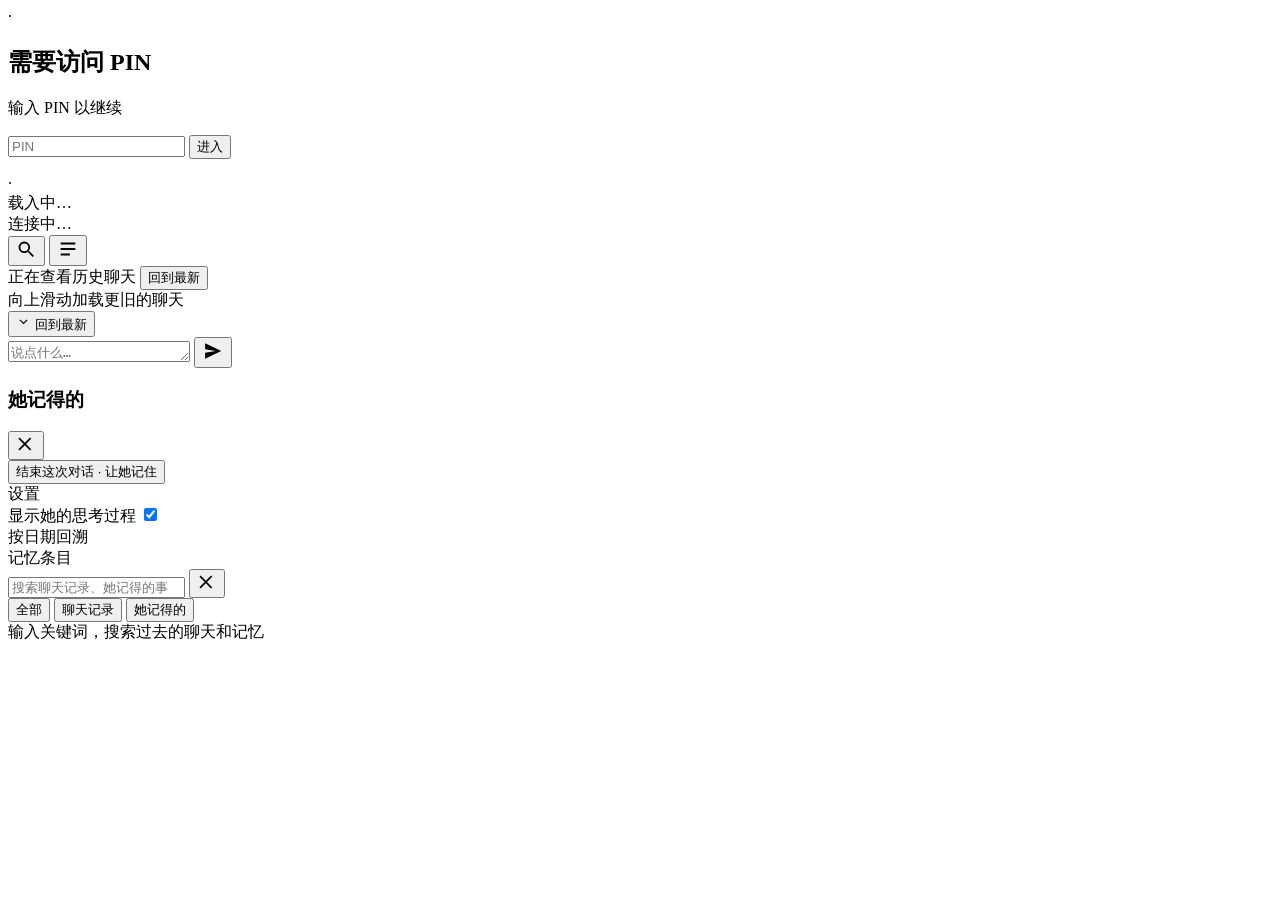
==== src/companion_ever/web/index.html @ 8bf058c8 "feat(web): 回到最新悬浮按钮 + 思考过程实时可见 + 开关位置前移 1) 微信式「回到最新」悬浮按钮    - 用户往上翻历史时出现，期间来新消息显示条数    - 流式输出时不再把正在翻" ====
<!DOCTYPE html>
<html lang="zh-CN">
<head>
  <meta charset="UTF-8">
  <meta name="viewport" content="width=device-width, initial-scale=1, viewport-fit=cover, maximum-scale=1, user-scalable=no">
  <title>她</title>
  <meta name="theme-color" content="#14100f">
  <meta name="apple-mobile-web-app-capable" content="yes">
  <meta name="apple-mobile-web-app-status-bar-style" content="black-translucent">
  <meta name="apple-mobile-web-app-title" content="她">
  <meta name="mobile-web-app-capable" content="yes">
  <link rel="manifest" href="/manifest.webmanifest">
  <link rel="icon" href="/icon-192.png">
  <link rel="apple-touch-icon" sizes="180x180" href="/icon-180.png">
  <link rel="apple-touch-icon" href="/icon-192.png">
  <link rel="stylesheet" href="/styles.css">
</head>
<body>

  <div id="gate" class="gate hidden">
    <div class="gate-card">
      <div class="gate-avatar" id="gate-avatar">·</div>
      <h2>需要访问 PIN</h2>
      <p class="gate-hint">输入 PIN 以继续</p>
      <input id="pin-input" type="password" inputmode="numeric" autocomplete="off" placeholder="PIN" aria-label="访问 PIN">
      <button id="pin-submit" class="btn-primary">进入</button>
      <p id="gate-error" class="gate-error"></p>
    </div>
  </div>

  <div id="app" class="app hidden">

    <header class="topbar">
      <div class="topbar-left">
        <div class="avatar" id="avatar">·</div>
        <div class="topbar-meta">
          <div class="topbar-name" id="persona-name">载入中…</div>
          <div class="topbar-sub" id="persona-sub">连接中…</div>
        </div>
      </div>
      <button id="btn-search" class="icon-btn" aria-label="搜索聊天记录">
        <svg viewBox="0 0 24 24" width="21" height="21" aria-hidden="true">
          <path fill="currentColor" d="M15.5 14h-.79l-.28-.27a6.5 6.5 0 1 0-.7.7l.27.28v.79l5 4.99L20.49 19l-4.99-5zm-6 0A4.5 4.5 0 1 1 14 9.5 4.5 4.5 0 0 1 9.5 14z"/>
        </svg>
      </button>
      <button id="btn-drawer" class="icon-btn" aria-label="记忆面板">
        <svg viewBox="0 0 24 24" width="22" height="22" aria-hidden="true">
          <path fill="currentColor" d="M4 5h16v2H4zm0 6h16v2H4zm0 6h10v2H4z"/>
        </svg>
      </button>
    </header>

    <div id="history-bar" class="history-bar hidden">
      <span id="history-label">正在查看历史聊天</span>
      <button id="btn-back-live">回到最新</button>
    </div>
    <main id="chat" class="chat" aria-live="polite"></main>
    <div id="load-more-hint" class="load-more-hint hidden">向上滑动加载更旧的聊天</div>

    <footer class="composer">
      <button id="btn-jump-latest" class="jump-latest hidden" aria-label="回到最新消息">
        <svg viewBox="0 0 24 24" width="15" height="15" aria-hidden="true">
          <path fill="currentColor" d="M12 16.5 5.5 10l1.4-1.4L12 13.7l5.1-5.1L18.5 10z"/>
        </svg>
        <span id="jump-latest-label">回到最新</span>
      </button>
      <div class="composer-row">
        <textarea id="input" rows="1" placeholder="说点什么…" autocomplete="off"
                  enterkeyhint="send" aria-label="消息输入"></textarea>
        <button id="btn-send" class="send-btn" aria-label="发送">
          <svg viewBox="0 0 24 24" width="22" height="22" aria-hidden="true">
            <path fill="currentColor" d="M3.4 20.4 21 12 3.4 3.6 3.4 10.2 15 12 3.4 13.8z"/>
          </svg>
        </button>
      </div>
    </footer>

    <div id="scrim" class="scrim hidden"></div>
    <aside id="drawer" class="drawer" aria-hidden="true">
      <div class="drawer-head">
        <h3>她记得的</h3>
        <button id="btn-drawer-close" class="icon-btn" aria-label="关闭">
          <svg viewBox="0 0 24 24" width="20" height="20" aria-hidden="true">
            <path fill="currentColor" d="M18.3 5.7 12 12l6.3 6.3-1.4 1.4L10.6 13.4 4.3 19.7 2.9 18.3 9.2 12 2.9 5.7 4.3 4.3l6.3 6.3 6.3-6.3z"/>
          </svg>
        </button>
      </div>

      <div class="drawer-scroll">
        <div id="rel-card" class="rel-card"></div>

        <button id="btn-close-session" class="session-btn drawer-session">
          结束这次对话 · 让她记住
        </button>

        <div class="drawer-section">
          <div class="drawer-label">设置</div>
          <label class="switch-row">
            <span>显示她的思考过程</span>
            <input type="checkbox" id="toggle-thinking" checked>
            <i class="switch"></i>
          </label>
          <div class="stat-line" id="stat-line"></div>
        </div>

        <div class="drawer-section">
          <div class="drawer-label">按日期回溯</div>
          <div id="date-list" class="date-list"></div>
        </div>

        <div class="drawer-section">
          <div class="drawer-label">记忆条目 <span id="note-count" class="muted"></span></div>
          <div id="note-filters" class="chip-row"></div>
          <div id="note-list" class="note-list"></div>
        </div>

      </div>
    </aside>

  </div>

  <!-- ===== 搜索面板 ===== -->
  <div id="search-panel" class="search-panel hidden">
    <div class="search-head">
      <input id="search-input" type="search" placeholder="搜索聊天记录、她记得的事…"
             autocomplete="off" enterkeyhint="search" aria-label="搜索">
      <button id="btn-search-close" class="icon-btn" aria-label="关闭">
        <svg viewBox="0 0 24 24" width="20" height="20" aria-hidden="true">
          <path fill="currentColor" d="M18.3 5.7 12 12l6.3 6.3-1.4 1.4L10.6 13.4 4.3 19.7 2.9 18.3 9.2 12 2.9 5.7 4.3 4.3l6.3 6.3 6.3-6.3z"/>
        </svg>
      </button>
    </div>
    <div class="search-tabs">
      <button class="chip active" data-scope="all">全部</button>
      <button class="chip" data-scope="messages">聊天记录</button>
      <button class="chip" data-scope="memories">她记得的</button>
    </div>
    <div id="search-results" class="search-results">
      <div class="empty">输入关键词，搜索过去的聊天和记忆</div>
    </div>
  </div>

  <div id="toast" class="toast hidden"></div>
  <div id="debug-panel" class="hidden"></div>

  <script src="/app.js"></script>
</body>
</html>
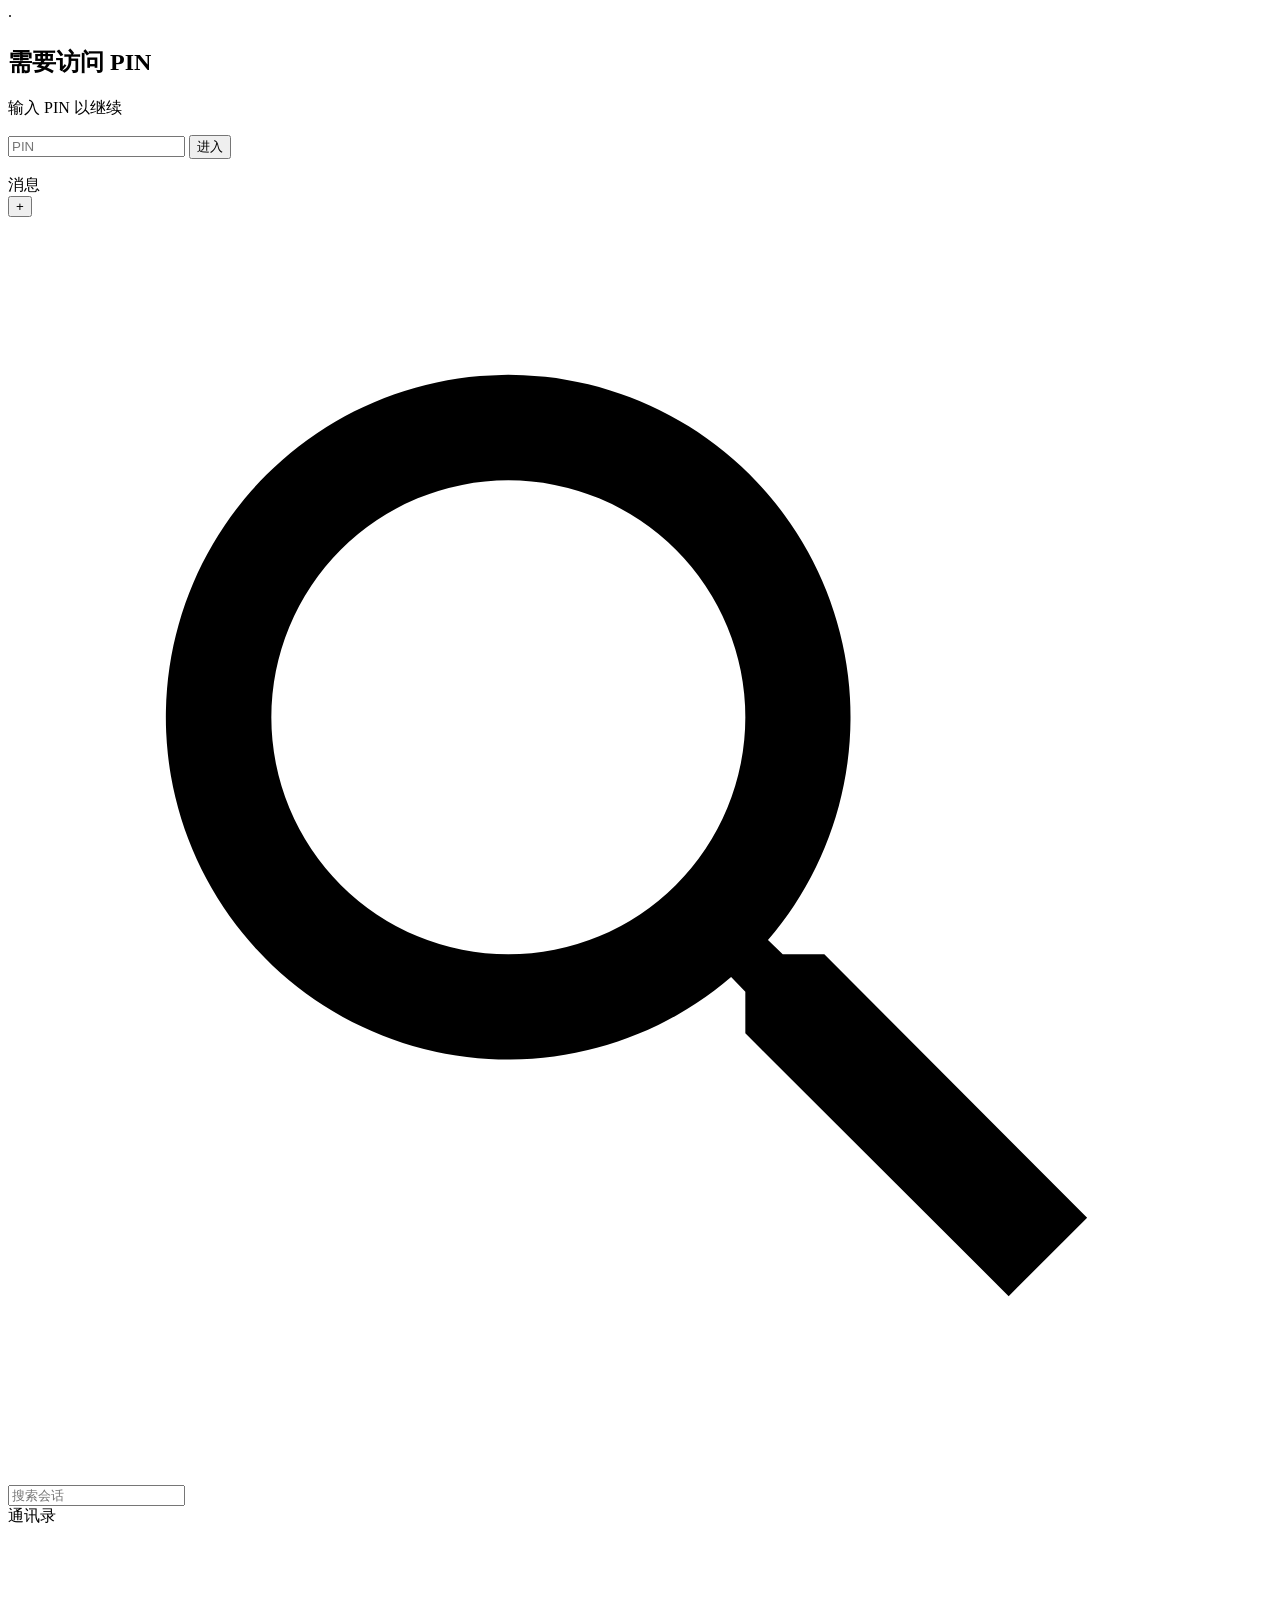
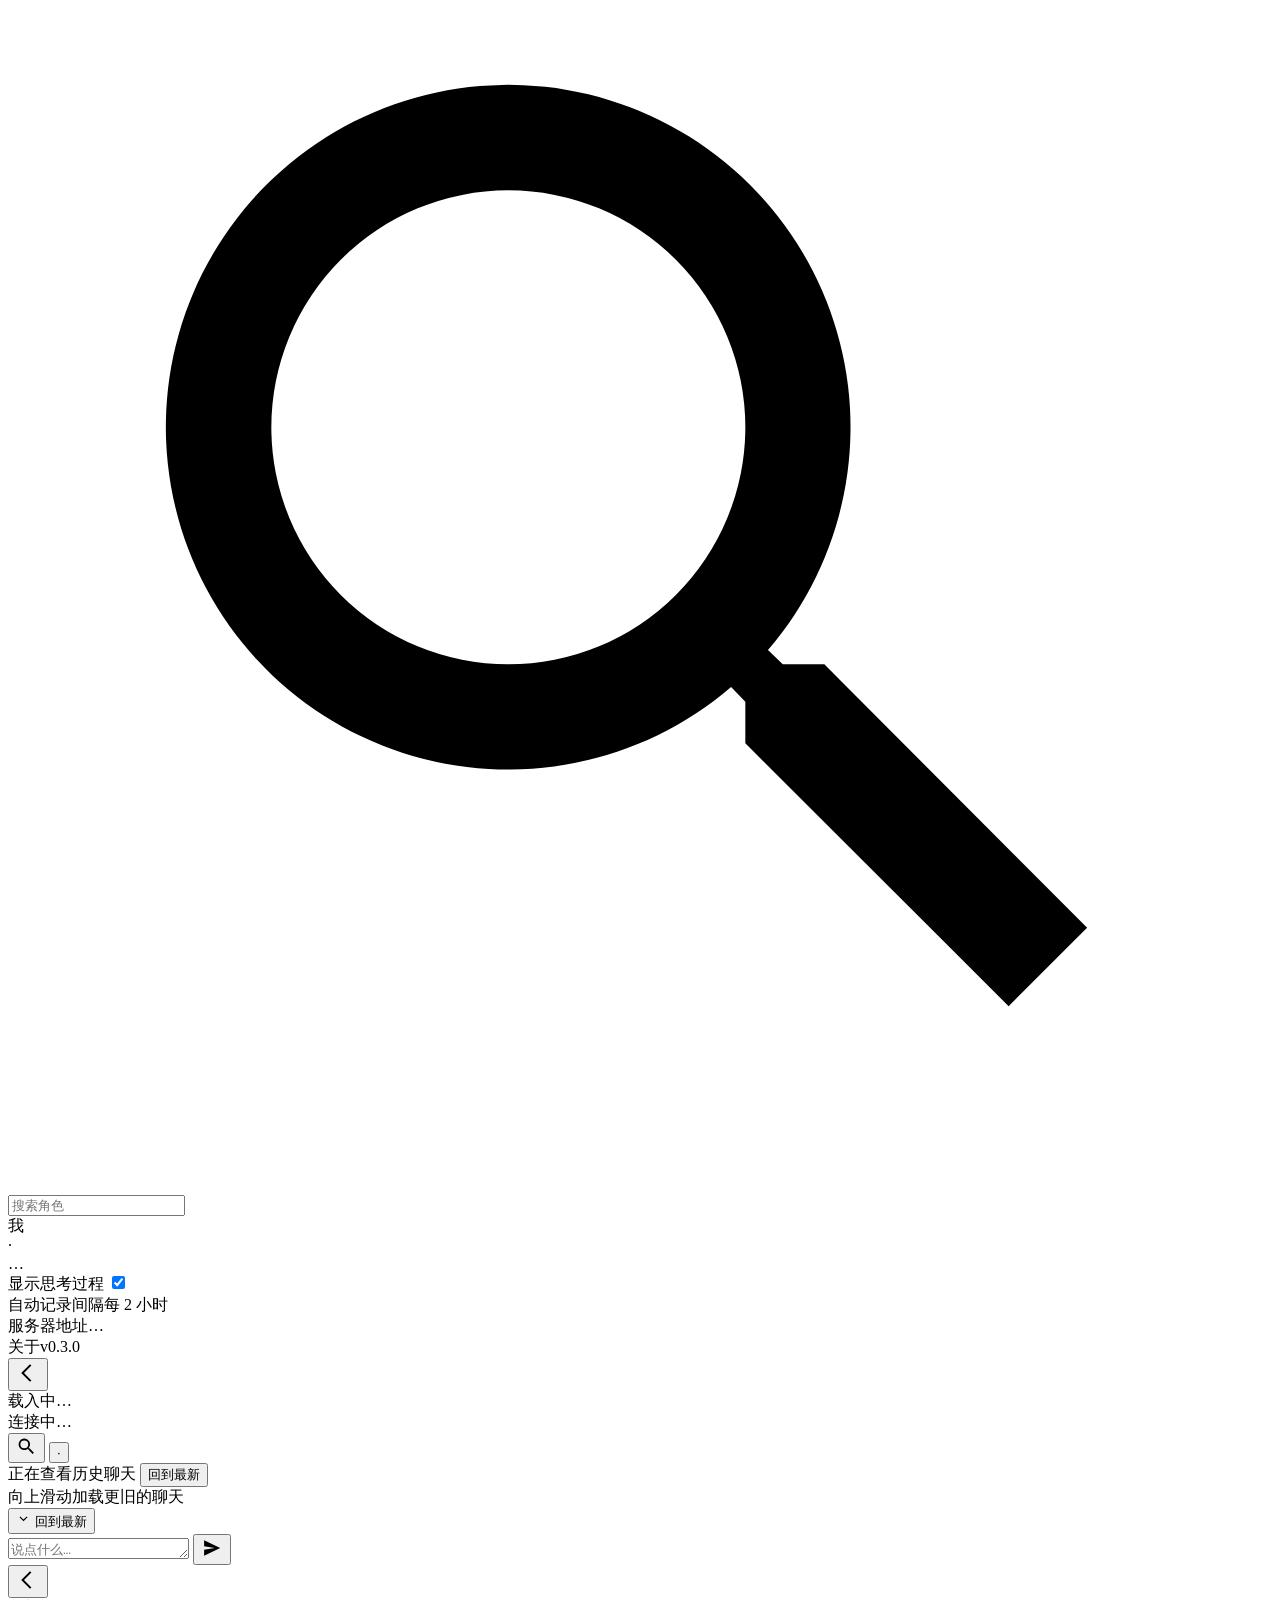
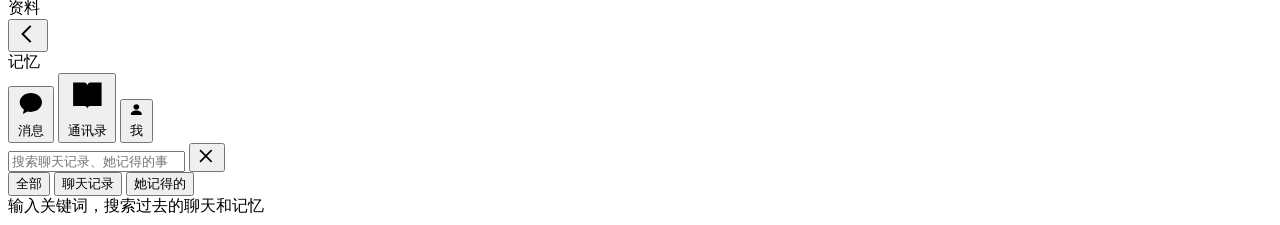
==== commit 66b81004: "feat(web): 多视图结构 —— 消息 / 通讯录 / 我 / 会话 / 角色资料 / 她的记忆 按 design/mockup/ 的定稿设计重构前端（零构建，仍是原生 JS）。  结构： - " ====
--- a/src/companion_ever/web/index.html
+++ b/src/companion_ever/web/index.html
@@ -12,7 +12,7 @@
   <link rel="manifest" href="/manifest.webmanifest">
   <link rel="icon" href="/icon-192.png">
   <link rel="apple-touch-icon" sizes="180x180" href="/icon-180.png">
-  <link rel="apple-touch-icon" href="/icon-192.png">
+  <link rel="apple-touch-icon" sizes="192x192" href="/icon-192.png">
   <link rel="stylesheet" href="/styles.css">
 </head>
 <body>
@@ -29,94 +29,144 @@
   </div>
 
   <div id="app" class="app hidden">
+    <div class="views">
 
-    <header class="topbar">
-      <div class="topbar-left">
-        <div class="avatar" id="avatar">·</div>
-        <div class="topbar-meta">
-          <div class="topbar-name" id="persona-name">载入中…</div>
-          <div class="topbar-sub" id="persona-sub">连接中…</div>
+      <!-- ===== 消息（Tab 1） ===== -->
+      <section id="view-messages" class="view">
+        <div class="nav">
+          <div class="nav-title">消息</div>
+          <div class="spacer"></div>
+          <button id="btn-new-conv" class="nav-btn" aria-label="新建对话">+</button>
         </div>
-      </div>
-      <button id="btn-search" class="icon-btn" aria-label="搜索聊天记录">
-        <svg viewBox="0 0 24 24" width="21" height="21" aria-hidden="true">
-          <path fill="currentColor" d="M15.5 14h-.79l-.28-.27a6.5 6.5 0 1 0-.7.7l.27.28v.79l5 4.99L20.49 19l-4.99-5zm-6 0A4.5 4.5 0 1 1 14 9.5 4.5 4.5 0 0 1 9.5 14z"/>
-        </svg>
+        <div class="searchbar">
+          <svg viewBox="0 0 24 24" fill="currentColor" aria-hidden="true"><path d="M15.5 14h-.79l-.28-.27a6.5 6.5 0 1 0-.7.7l.27.28v.79l5 4.99L20.49 19l-4.99-5zm-6 0A4.5 4.5 0 1 1 14 9.5 4.5 4.5 0 0 1 9.5 14z"/></svg>
+          <input id="conv-search" type="search" placeholder="搜索会话" autocomplete="off" aria-label="搜索会话">
+        </div>
+        <div class="list" id="conv-list"></div>
+      </section>
+
+      <!-- ===== 通讯录（Tab 2） ===== -->
+      <section id="view-contacts" class="view">
+        <div class="nav"><div class="nav-title">通讯录</div></div>
+        <div class="searchbar">
+          <svg viewBox="0 0 24 24" fill="currentColor" aria-hidden="true"><path d="M15.5 14h-.79l-.28-.27a6.5 6.5 0 1 0-.7.7l.27.28v.79l5 4.99L20.49 19l-4.99-5zm-6 0A4.5 4.5 0 1 1 14 9.5 4.5 4.5 0 0 1 9.5 14z"/></svg>
+          <input id="contact-search" type="search" placeholder="搜索角色" autocomplete="off" aria-label="搜索角色">
+        </div>
+        <div class="list" id="contact-list"></div>
+      </section>
+
+      <!-- ===== 我（Tab 3） ===== -->
+      <section id="view-me" class="view">
+        <div class="nav"><div class="nav-title">我</div></div>
+        <div class="scroll">
+          <div class="me-card">
+            <div class="ava ava-xl ava-s3" id="me-avatar">·</div>
+            <div>
+              <div class="me-name" id="me-name">…</div>
+              <div class="me-sub" id="me-sub"></div>
+            </div>
+          </div>
+          <div class="group">
+            <div class="row">
+              <span>显示思考过程</span>
+              <label class="switch-row switch-inline"><input type="checkbox" id="toggle-thinking" checked><i class="switch"></i></label>
+            </div>
+            <div class="row"><span>自动记录间隔</span><span class="row-val" id="me-interval">每 2 小时</span></div>
+            <div class="row"><span>服务器地址</span><span class="row-val" id="me-server">…</span></div>
+            <div class="row"><span>关于</span><span class="row-val" id="me-version">v0.3.0</span></div>
+          </div>
+          <div class="hint" id="me-hint"></div>
+        </div>
+      </section>
+
+      <!-- ===== 会话 ===== -->
+      <section id="view-chat" class="view">
+        <header class="topbar">
+          <button id="btn-back-list" class="icon-btn" aria-label="返回消息列表">
+            <svg viewBox="0 0 24 24" width="24" height="24" aria-hidden="true"><path fill="currentColor" d="M15.4 4.6 14 3.2 5.2 12 14 20.8l1.4-1.4L8 12z"/></svg>
+          </button>
+          <div class="topbar-meta">
+            <div class="topbar-name" id="persona-name">载入中…</div>
+            <div class="topbar-sub" id="persona-sub">连接中…</div>
+          </div>
+          <div class="spacer"></div>
+          <button id="btn-search" class="icon-btn" aria-label="搜索聊天记录">
+            <svg viewBox="0 0 24 24" width="21" height="21" aria-hidden="true">
+              <path fill="currentColor" d="M15.5 14h-.79l-.28-.27a6.5 6.5 0 1 0-.7.7l.27.28v.79l5 4.99L20.49 19l-4.99-5zm-6 0A4.5 4.5 0 1 1 14 9.5 4.5 4.5 0 0 1 9.5 14z"/>
+            </svg>
+          </button>
+          <button id="btn-avatar" class="ava ava-sm" aria-label="角色资料">·</button>
+        </header>
+
+        <div id="history-bar" class="history-bar hidden">
+          <span id="history-label">正在查看历史聊天</span>
+          <button id="btn-back-live">回到最新</button>
+        </div>
+        <main id="chat" class="chat" aria-live="polite"></main>
+        <div id="load-more-hint" class="load-more-hint hidden">向上滑动加载更旧的聊天</div>
+
+        <footer class="composer">
+          <button id="btn-jump-latest" class="jump-latest hidden" aria-label="回到最新消息">
+            <svg viewBox="0 0 24 24" width="15" height="15" aria-hidden="true">
+              <path fill="currentColor" d="M12 16.5 5.5 10l1.4-1.4L12 13.7l5.1-5.1L18.5 10z"/>
+            </svg>
+            <span id="jump-latest-label">回到最新</span>
+          </button>
+          <div class="composer-row">
+            <textarea id="input" rows="1" placeholder="说点什么…" autocomplete="off"
+                      enterkeyhint="send" aria-label="消息输入"></textarea>
+            <button id="btn-send" class="send-btn" aria-label="发送">
+              <svg viewBox="0 0 24 24" width="22" height="22" aria-hidden="true">
+                <path fill="currentColor" d="M3.4 20.4 21 12 3.4 3.6 3.4 10.2 15 12 3.4 13.8z"/>
+              </svg>
+            </button>
+          </div>
+        </footer>
+      </section>
+
+      <!-- ===== 角色资料 ===== -->
+      <section id="view-profile" class="view">
+        <div class="nav">
+          <button id="btn-profile-back" class="icon-btn" aria-label="返回">
+            <svg viewBox="0 0 24 24" width="24" height="24" aria-hidden="true"><path fill="currentColor" d="M15.4 4.6 14 3.2 5.2 12 14 20.8l1.4-1.4L8 12z"/></svg>
+          </button>
+          <div class="nav-title">资料</div>
+        </div>
+        <div class="scroll" id="profile-body"></div>
+      </section>
+
+      <!-- ===== 她的记忆 ===== -->
+      <section id="view-memory" class="view">
+        <div class="nav">
+          <button id="btn-memory-back" class="icon-btn" aria-label="返回">
+            <svg viewBox="0 0 24 24" width="24" height="24" aria-hidden="true"><path fill="currentColor" d="M15.4 4.6 14 3.2 5.2 12 14 20.8l1.4-1.4L8 12z"/></svg>
+          </button>
+          <div class="nav-title" id="memory-title">记忆</div>
+        </div>
+        <div class="scroll">
+          <div class="stats" id="memory-stats"></div>
+          <div class="chip-row chips" id="memory-filters"></div>
+          <div class="note-list" id="memory-list"></div>
+        </div>
+      </section>
+
+    </div>
+
+    <!-- ===== 底部 Tab ===== -->
+    <nav class="tabbar" id="tabbar">
+      <button class="tab active" data-view="messages">
+        <svg viewBox="0 0 24 24" fill="currentColor" aria-hidden="true"><path d="M12 3.2c-5 0-9 3.4-9 7.6 0 2.4 1.3 4.5 3.4 5.9l-.9 3.6 3.9-2.1c.8.2 1.7.3 2.6.3 5 0 9-3.4 9-7.7s-4-7.6-9-7.6z"/></svg>
+        <span>消息</span>
       </button>
-      <button id="btn-drawer" class="icon-btn" aria-label="记忆面板">
-        <svg viewBox="0 0 24 24" width="22" height="22" aria-hidden="true">
-          <path fill="currentColor" d="M4 5h16v2H4zm0 6h16v2H4zm0 6h10v2H4z"/>
-        </svg>
+      <button class="tab" data-view="contacts">
+        <svg viewBox="0 0 24 24" fill="currentColor" aria-hidden="true"><path d="M4 3.6h6.2c1 0 1.8.8 1.8 1.8v13c0-.9-.7-1.6-1.6-1.6H4V3.6zm16 0h-6.2c-1 0-1.8.8-1.8 1.8v13c0-.9.7-1.6 1.6-1.6H20V3.6z"/></svg>
+        <span>通讯录</span>
       </button>
-    </header>
-
-    <div id="history-bar" class="history-bar hidden">
-      <span id="history-label">正在查看历史聊天</span>
-      <button id="btn-back-live">回到最新</button>
-    </div>
-    <main id="chat" class="chat" aria-live="polite"></main>
-    <div id="load-more-hint" class="load-more-hint hidden">向上滑动加载更旧的聊天</div>
-
-    <footer class="composer">
-      <button id="btn-jump-latest" class="jump-latest hidden" aria-label="回到最新消息">
-        <svg viewBox="0 0 24 24" width="15" height="15" aria-hidden="true">
-          <path fill="currentColor" d="M12 16.5 5.5 10l1.4-1.4L12 13.7l5.1-5.1L18.5 10z"/>
-        </svg>
-        <span id="jump-latest-label">回到最新</span>
+      <button class="tab" data-view="me">
+        <svg viewBox="0 0 24 24" fill="currentColor" aria-hidden="true"><path d="M12 12.2c-4.6 0-8 2.4-8 5.4 0 .5.4.9.9.9h14.2c.5 0 .9-.4.9-.9 0-3-3.4-5.4-8-5.4zM12 11c2.3 0 4.2-1.7 4.2-3.8S14.3 3.4 12 3.4 7.8 5.1 7.8 7.2 9.7 11 12 11z"/></svg>
+        <span>我</span>
       </button>
-      <div class="composer-row">
-        <textarea id="input" rows="1" placeholder="说点什么…" autocomplete="off"
-                  enterkeyhint="send" aria-label="消息输入"></textarea>
-        <button id="btn-send" class="send-btn" aria-label="发送">
-          <svg viewBox="0 0 24 24" width="22" height="22" aria-hidden="true">
-            <path fill="currentColor" d="M3.4 20.4 21 12 3.4 3.6 3.4 10.2 15 12 3.4 13.8z"/>
-          </svg>
-        </button>
-      </div>
-    </footer>
-
-    <div id="scrim" class="scrim hidden"></div>
-    <aside id="drawer" class="drawer" aria-hidden="true">
-      <div class="drawer-head">
-        <h3>她记得的</h3>
-        <button id="btn-drawer-close" class="icon-btn" aria-label="关闭">
-          <svg viewBox="0 0 24 24" width="20" height="20" aria-hidden="true">
-            <path fill="currentColor" d="M18.3 5.7 12 12l6.3 6.3-1.4 1.4L10.6 13.4 4.3 19.7 2.9 18.3 9.2 12 2.9 5.7 4.3 4.3l6.3 6.3 6.3-6.3z"/>
-          </svg>
-        </button>
-      </div>
-
-      <div class="drawer-scroll">
-        <div id="rel-card" class="rel-card"></div>
-
-        <button id="btn-close-session" class="session-btn drawer-session">
-          结束这次对话 · 让她记住
-        </button>
-
-        <div class="drawer-section">
-          <div class="drawer-label">设置</div>
-          <label class="switch-row">
-            <span>显示她的思考过程</span>
-            <input type="checkbox" id="toggle-thinking" checked>
-            <i class="switch"></i>
-          </label>
-          <div class="stat-line" id="stat-line"></div>
-        </div>
-
-        <div class="drawer-section">
-          <div class="drawer-label">按日期回溯</div>
-          <div id="date-list" class="date-list"></div>
-        </div>
-
-        <div class="drawer-section">
-          <div class="drawer-label">记忆条目 <span id="note-count" class="muted"></span></div>
-          <div id="note-filters" class="chip-row"></div>
-          <div id="note-list" class="note-list"></div>
-        </div>
-
-      </div>
-    </aside>
-
+    </nav>
   </div>
 
   <!-- ===== 搜索面板 ===== -->
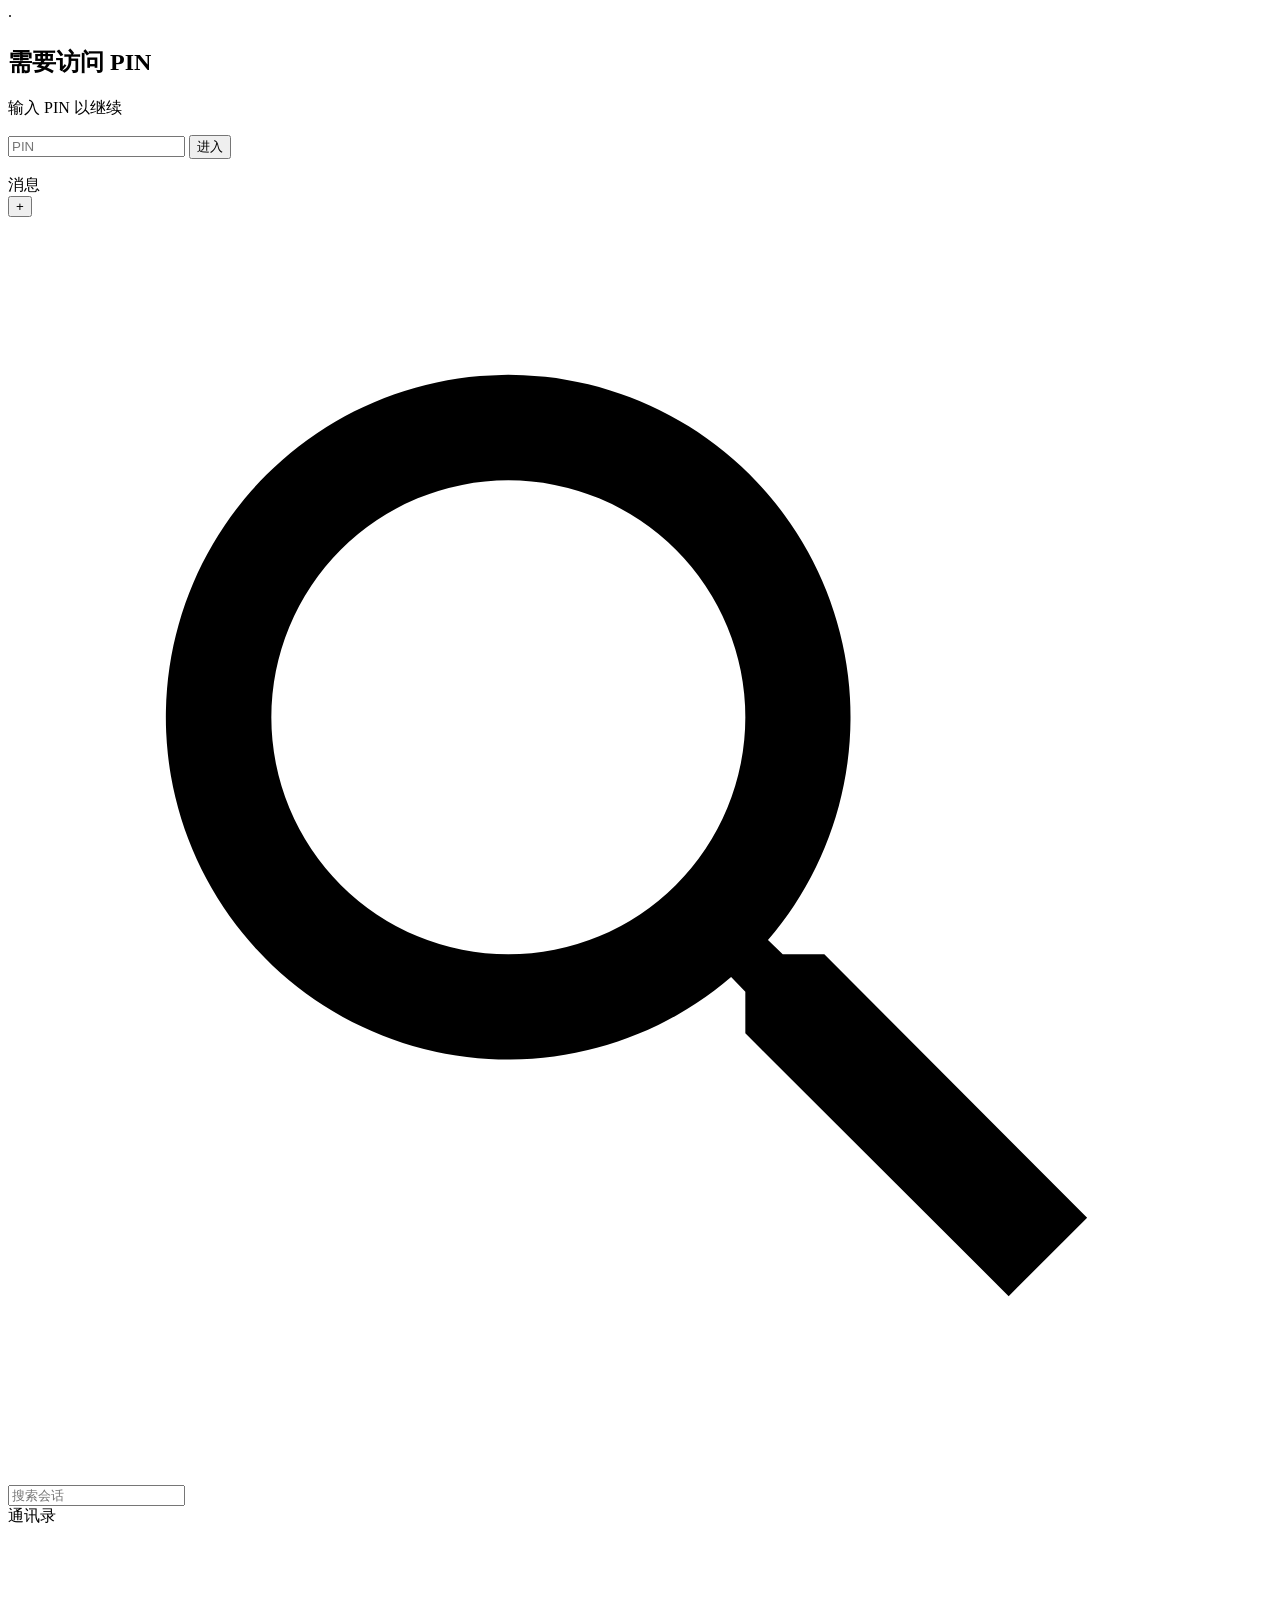
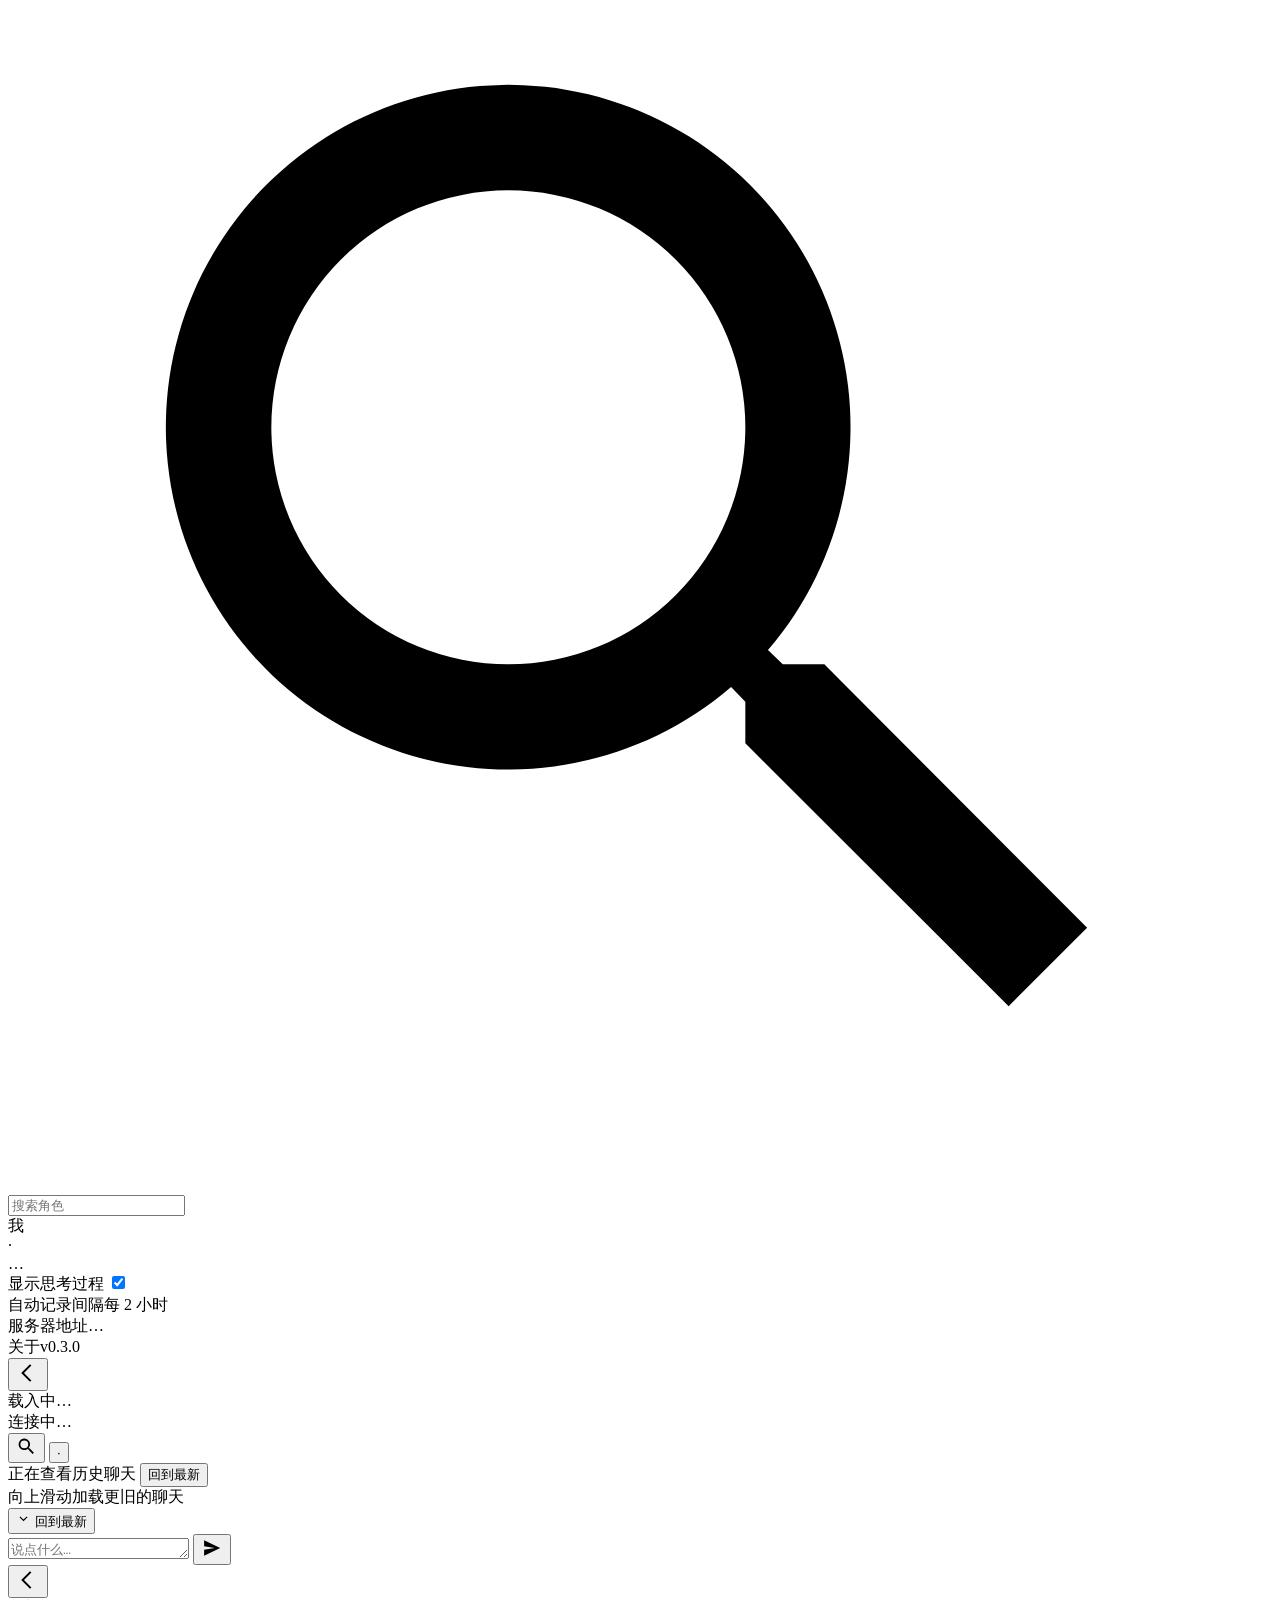
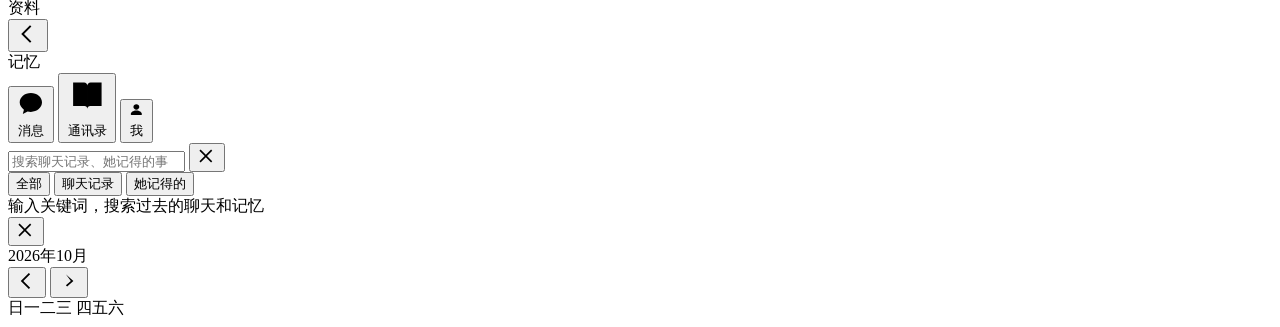
==== commit da3d1f5a: "feat(web): 聊天记录改成日历 + 跳转到某天第一条 两个反馈： 1. 点「聊天记录」要弹出**日历**（月历），不是一行行的日期列表；    没聊过天的日期置灰且不可点。 2. 点某一天之后" ====
--- a/src/companion_ever/web/index.html
+++ b/src/companion_ever/web/index.html
@@ -190,6 +190,31 @@
     </div>
   </div>
 
+  <!-- ===== 日历（按日期回溯） ===== -->
+  <div id="calendar-panel" class="cal-panel hidden">
+    <div class="cal-head">
+      <button id="btn-cal-close" class="icon-btn" aria-label="关闭">
+        <svg viewBox="0 0 24 24" width="20" height="20" aria-hidden="true">
+          <path fill="currentColor" d="M18.3 5.7 12 12l6.3 6.3-1.4 1.4L10.6 13.4 4.3 19.7 2.9 18.3 9.2 12 2.9 5.7 4.3 4.3l6.3 6.3 6.3-6.3z"/>
+        </svg>
+      </button>
+      <div class="cal-title" id="cal-title">2026年10月</div>
+      <div class="spacer"></div>
+      <button id="btn-cal-prev" class="icon-btn" aria-label="上个月">
+        <svg viewBox="0 0 24 24" width="22" height="22" aria-hidden="true"><path fill="currentColor" d="M15.4 4.6 14 3.2 5.2 12 14 20.8l1.4-1.4L8 12z"/></svg>
+      </button>
+      <button id="btn-cal-next" class="icon-btn" aria-label="下个月">
+        <svg viewBox="0 0 24 24" width="22" height="22" aria-hidden="true"><path fill="currentColor" d="M8.6 4.6 10 6l6.8 6-6.8 6-1.4-1.4L14 12z"/></svg>
+      </button>
+    </div>
+    <div class="cal-week">
+      <span>日</span><span>一</span><span>二</span><span>三</span>
+      <span>四</span><span>五</span><span>六</span>
+    </div>
+    <div class="cal-grid" id="cal-grid"></div>
+    <div class="cal-foot" id="cal-foot"></div>
+  </div>
+
   <div id="toast" class="toast hidden"></div>
   <div id="debug-panel" class="hidden"></div>
 
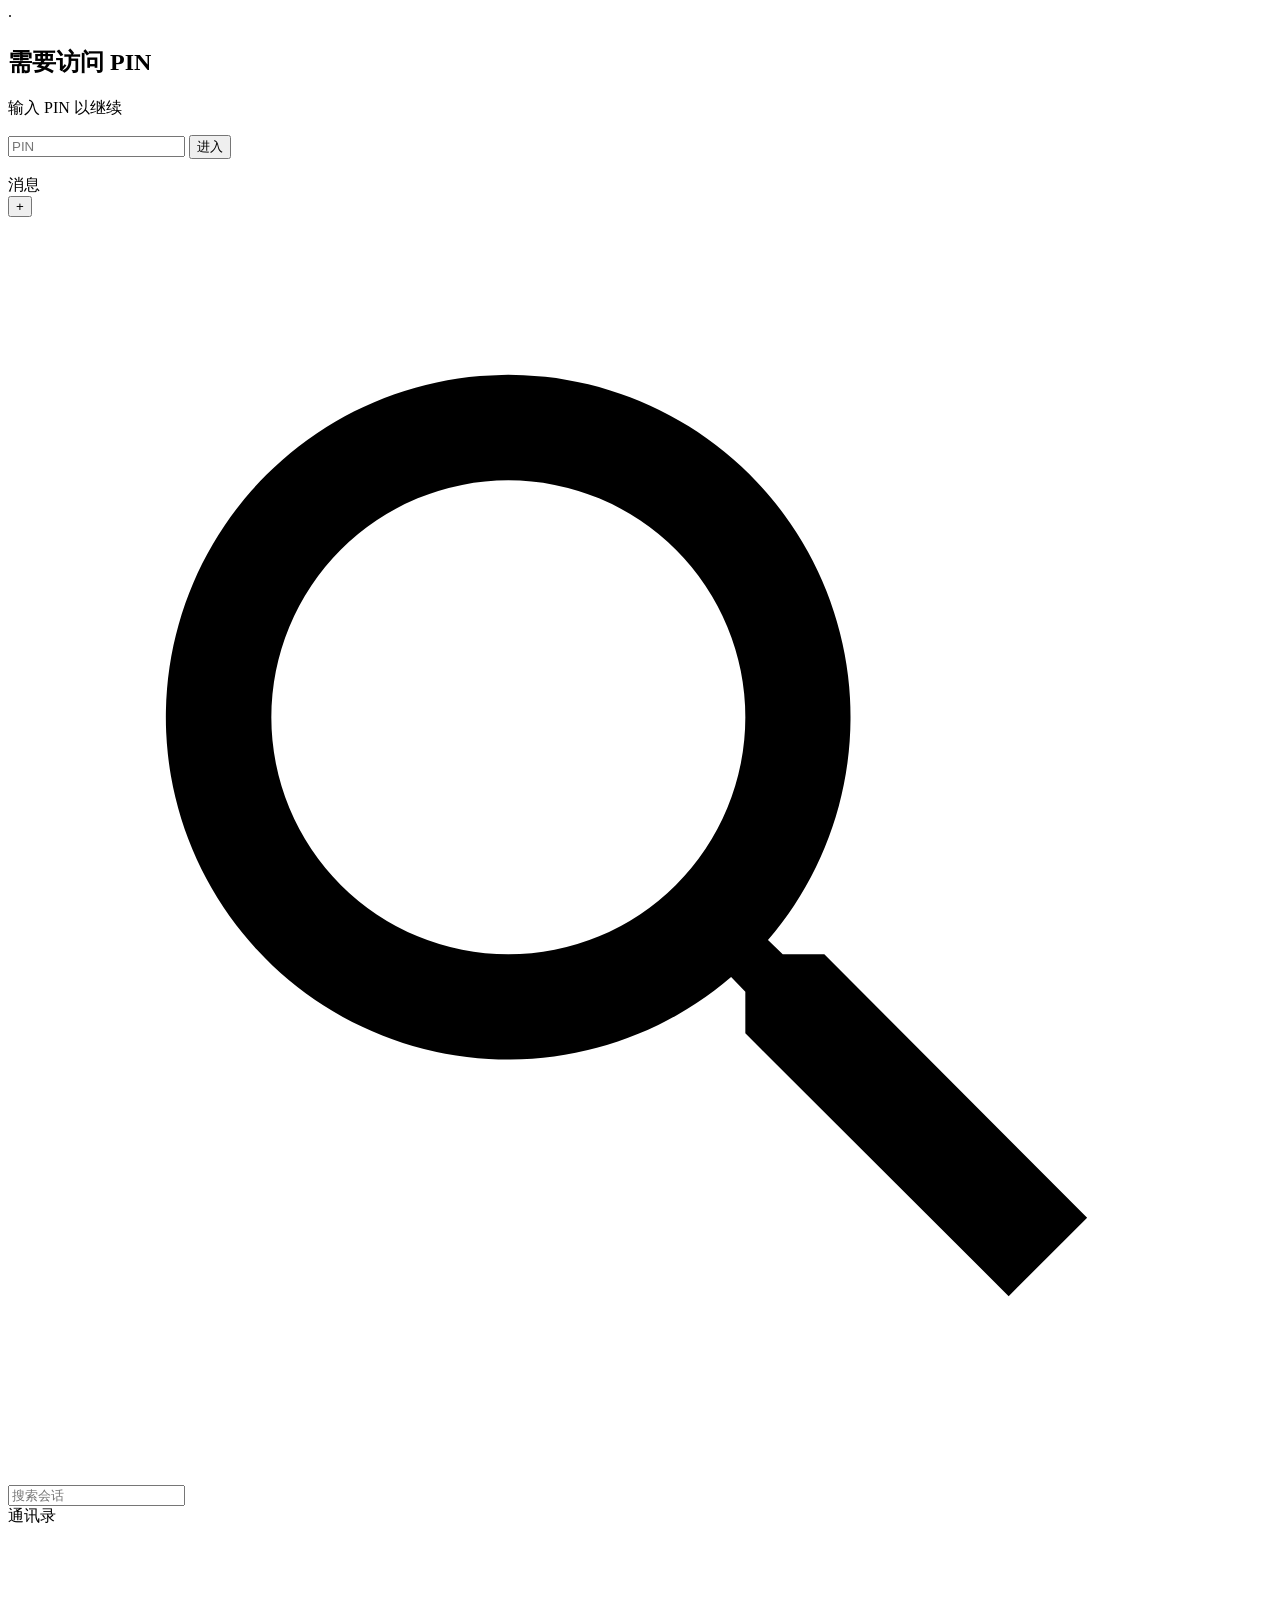
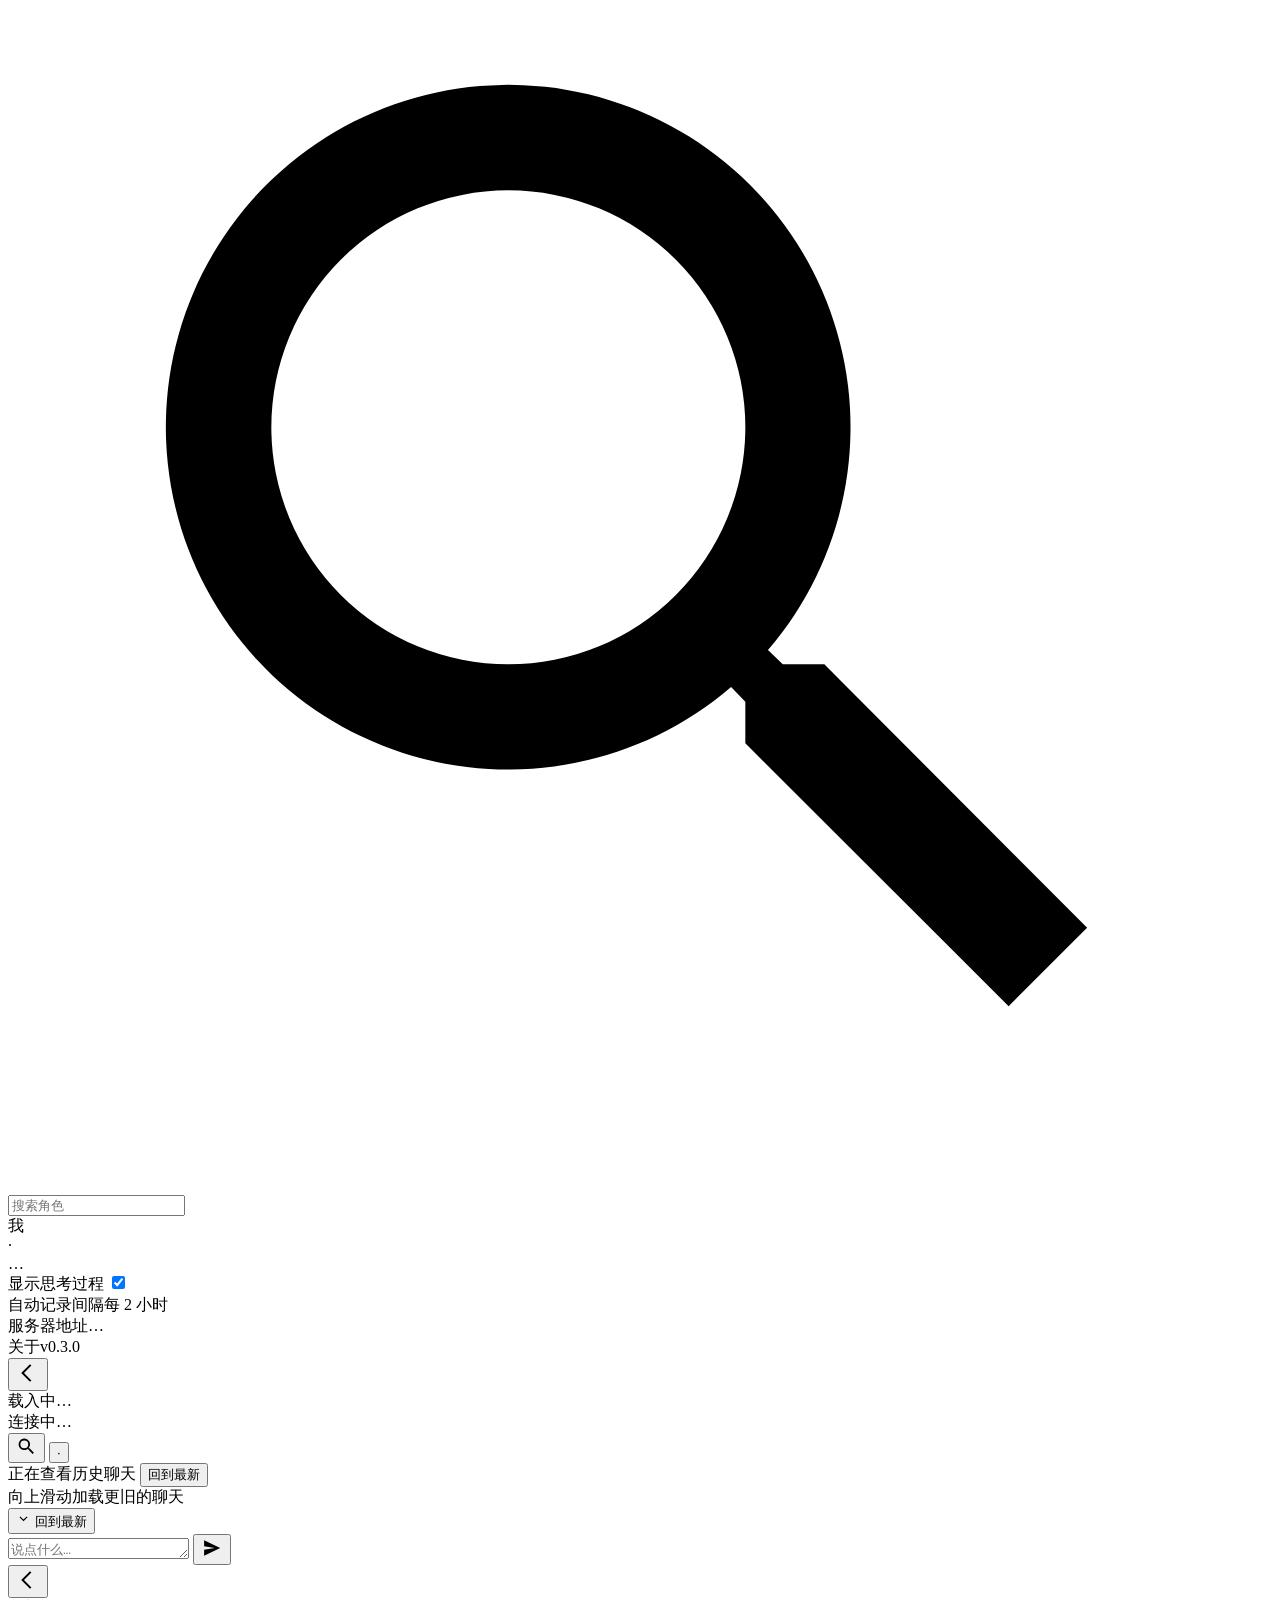
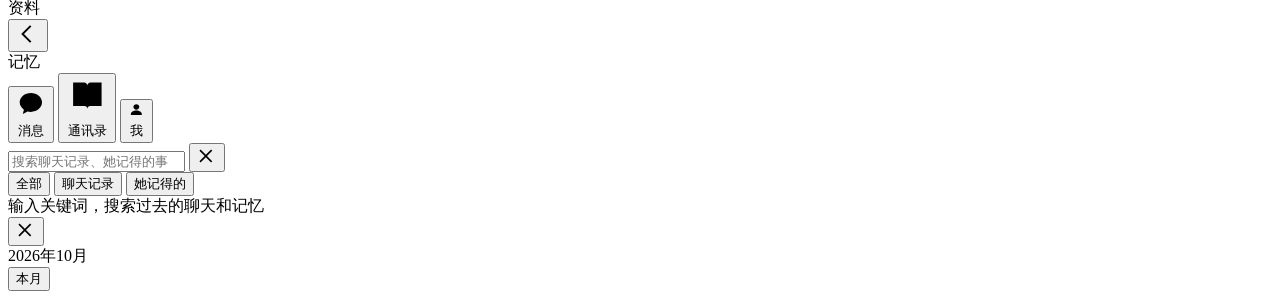
==== commit c3899089: "feat(web): 亮色主题（小红书风）+ 日历无限上滑；fix(db): 每线程一条 SQLite 连接 三个诉求： 1. 日历改成能一直往上滑（iOS 日历那样），不要靠右上角那个按钮切月 2." ====
--- a/src/companion_ever/web/index.html
+++ b/src/companion_ever/web/index.html
@@ -155,7 +155,10 @@
     <!-- ===== 底部 Tab ===== -->
     <nav class="tabbar" id="tabbar">
       <button class="tab active" data-view="messages">
-        <svg viewBox="0 0 24 24" fill="currentColor" aria-hidden="true"><path d="M12 3.2c-5 0-9 3.4-9 7.6 0 2.4 1.3 4.5 3.4 5.9l-.9 3.6 3.9-2.1c.8.2 1.7.3 2.6.3 5 0 9-3.4 9-7.7s-4-7.6-9-7.6z"/></svg>
+        <span class="tab-ico">
+          <svg viewBox="0 0 24 24" fill="currentColor" aria-hidden="true"><path d="M12 3.2c-5 0-9 3.4-9 7.6 0 2.4 1.3 4.5 3.4 5.9l-.9 3.6 3.9-2.1c.8.2 1.7.3 2.6.3 5 0 9-3.4 9-7.7s-4-7.6-9-7.6z"/></svg>
+          <span class="tab-badge hidden" id="tab-badge-msg"></span>
+        </span>
         <span>消息</span>
       </button>
       <button class="tab" data-view="contacts">
@@ -200,18 +203,9 @@
       </button>
       <div class="cal-title" id="cal-title">2026年10月</div>
       <div class="spacer"></div>
-      <button id="btn-cal-prev" class="icon-btn" aria-label="上个月">
-        <svg viewBox="0 0 24 24" width="22" height="22" aria-hidden="true"><path fill="currentColor" d="M15.4 4.6 14 3.2 5.2 12 14 20.8l1.4-1.4L8 12z"/></svg>
-      </button>
-      <button id="btn-cal-next" class="icon-btn" aria-label="下个月">
-        <svg viewBox="0 0 24 24" width="22" height="22" aria-hidden="true"><path fill="currentColor" d="M8.6 4.6 10 6l6.8 6-6.8 6-1.4-1.4L14 12z"/></svg>
-      </button>
-    </div>
-    <div class="cal-week">
-      <span>日</span><span>一</span><span>二</span><span>三</span>
-      <span>四</span><span>五</span><span>六</span>
-    </div>
-    <div class="cal-grid" id="cal-grid"></div>
+      <button id="btn-cal-today" class="cal-today-btn hidden">本月</button>
+    </div>
+    <div class="cal-scroll" id="cal-scroll"></div>
     <div class="cal-foot" id="cal-foot"></div>
   </div>
 
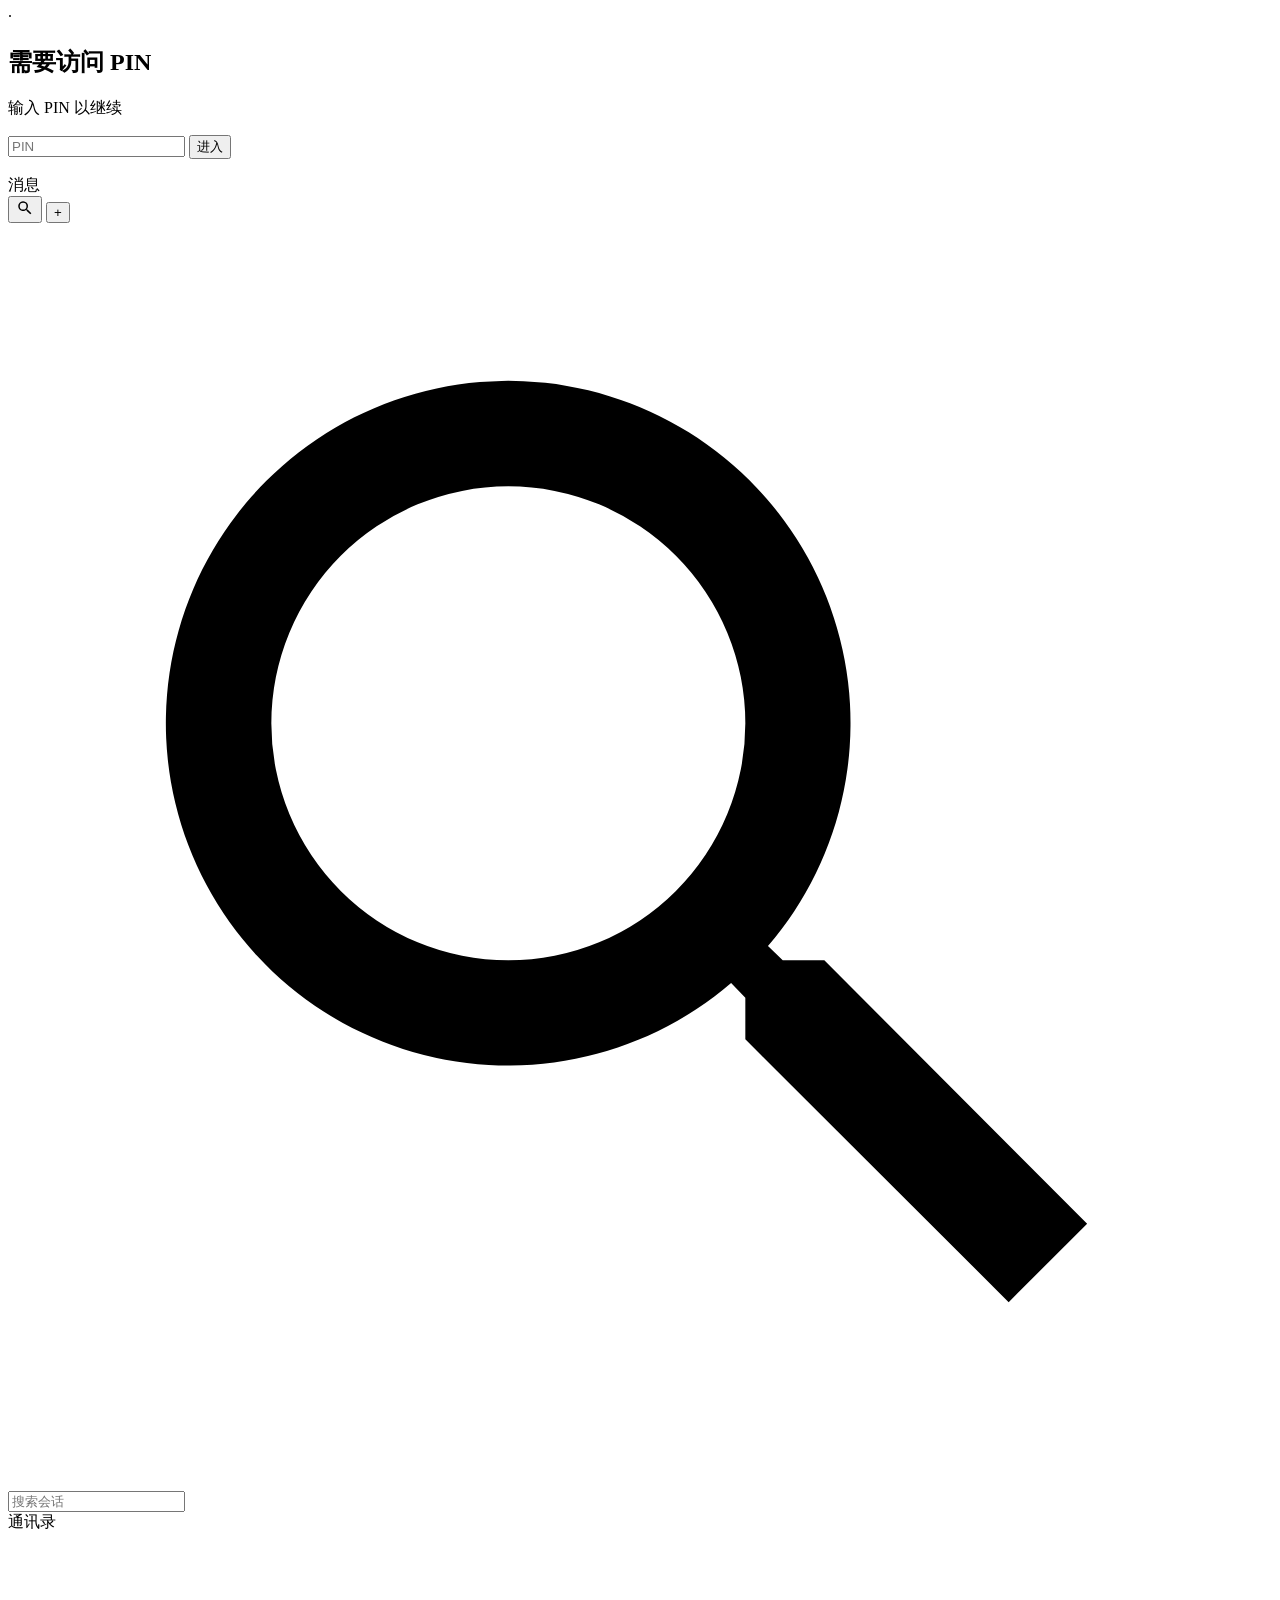
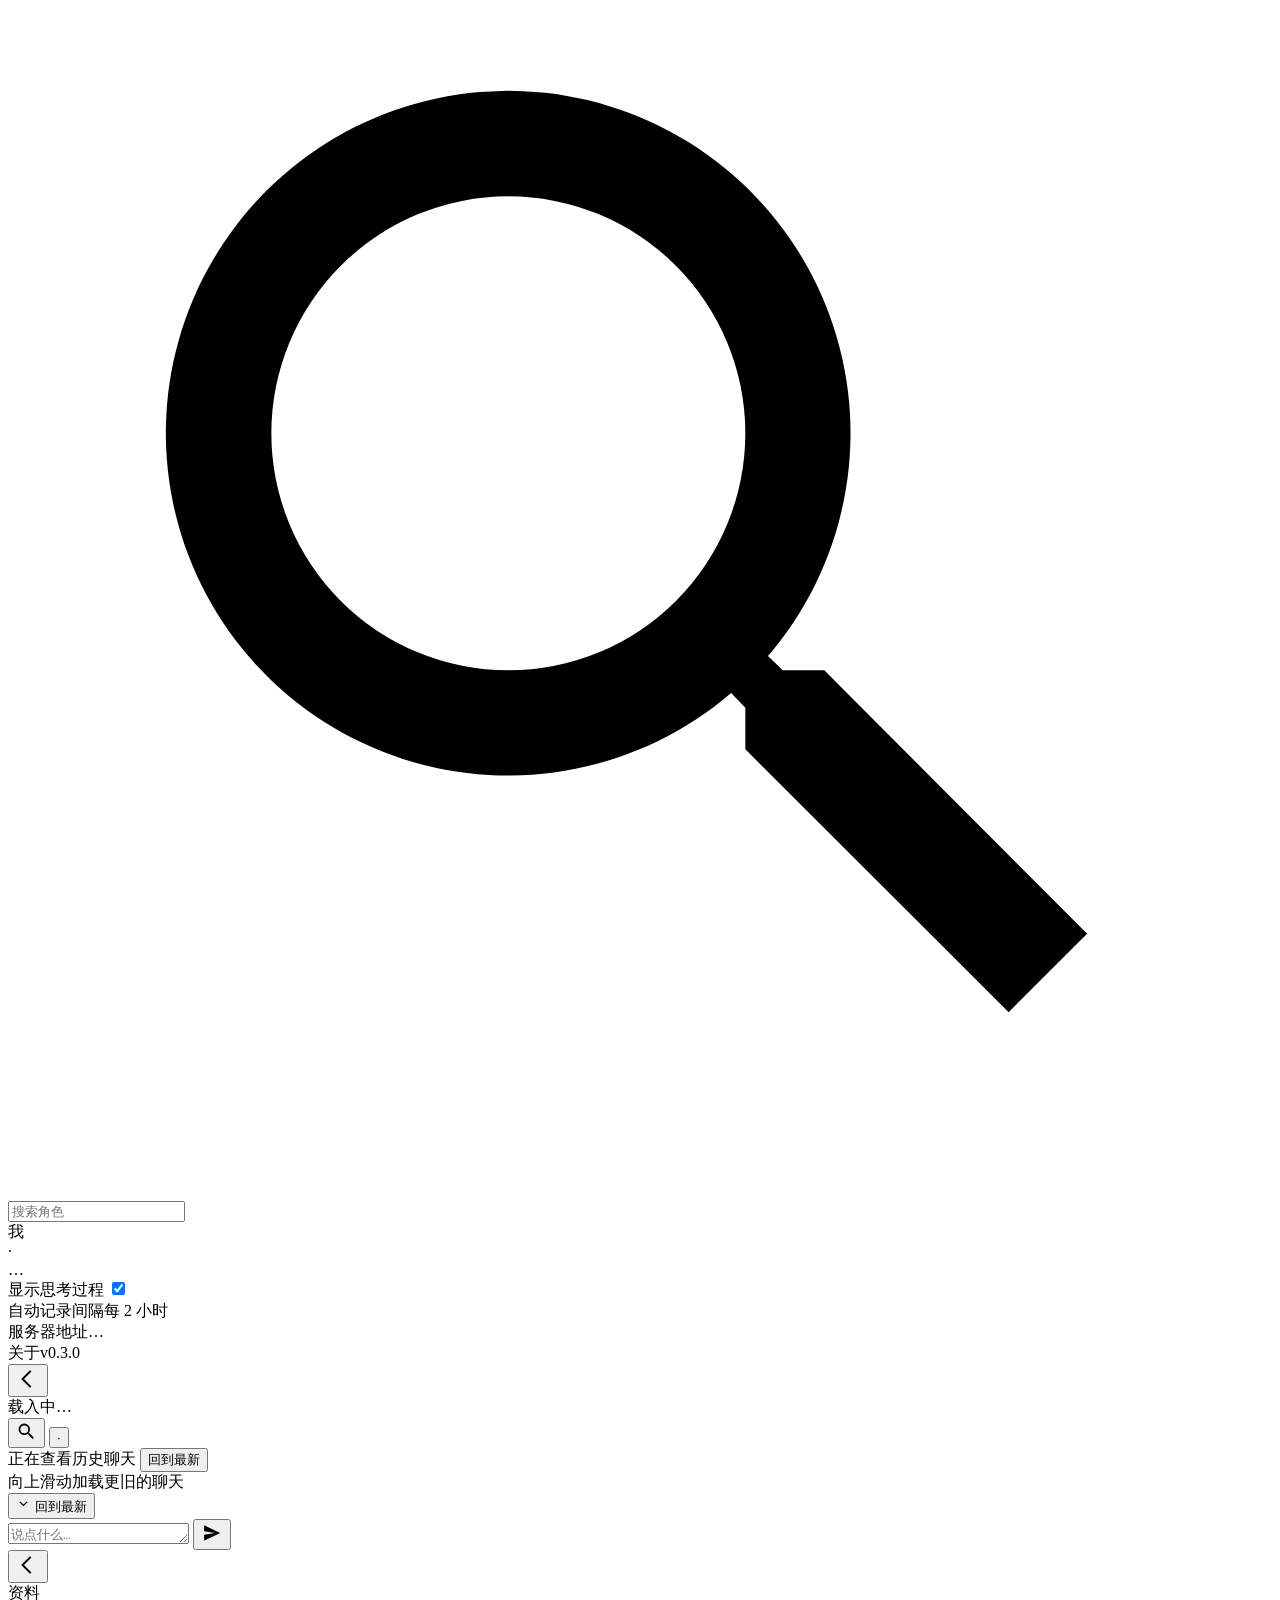
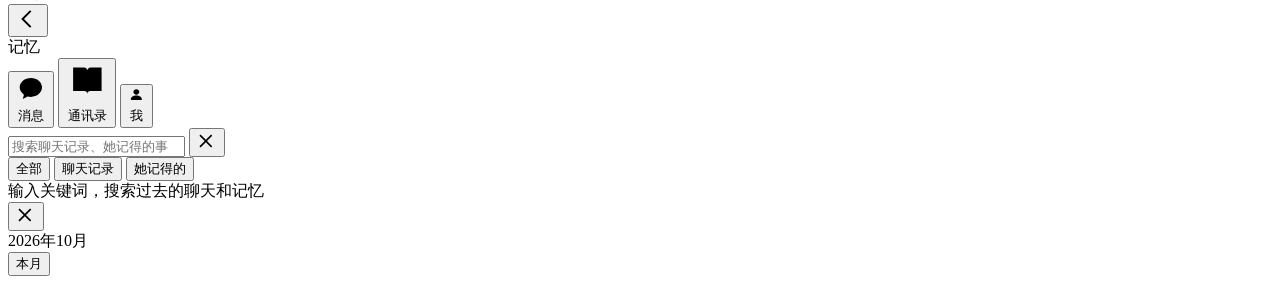
==== commit 05ae77a1: "fix(web): 等回复改成"对方正在输入" + 修发送按钮永久变灰 1) 等回复时的反馈改成微信那套 - 删掉聊天区底部那个一直跳的空气泡，改成顶栏中间显示「对方正在输入…」（带跳动点） - 第一" ====
--- a/src/companion_ever/web/index.html
+++ b/src/companion_ever/web/index.html
@@ -36,9 +36,12 @@
         <div class="nav">
           <div class="nav-title">消息</div>
           <div class="spacer"></div>
+          <button id="btn-conv-search" class="nav-btn nav-btn-ico" aria-label="搜索会话">
+            <svg viewBox="0 0 24 24" width="18" height="18" fill="currentColor" aria-hidden="true"><path d="M15.5 14h-.79l-.28-.27a6.5 6.5 0 1 0-.7.7l.27.28v.79l5 4.99L20.49 19l-4.99-5zm-6 0A4.5 4.5 0 1 1 14 9.5 4.5 4.5 0 0 1 9.5 14z"/></svg>
+          </button>
           <button id="btn-new-conv" class="nav-btn" aria-label="新建对话">+</button>
         </div>
-        <div class="searchbar">
+        <div class="searchbar hidden" id="conv-searchbar">
           <svg viewBox="0 0 24 24" fill="currentColor" aria-hidden="true"><path d="M15.5 14h-.79l-.28-.27a6.5 6.5 0 1 0-.7.7l.27.28v.79l5 4.99L20.49 19l-4.99-5zm-6 0A4.5 4.5 0 1 1 14 9.5 4.5 4.5 0 0 1 9.5 14z"/></svg>
           <input id="conv-search" type="search" placeholder="搜索会话" autocomplete="off" aria-label="搜索会话">
         </div>
@@ -85,9 +88,9 @@
           <button id="btn-back-list" class="icon-btn" aria-label="返回消息列表">
             <svg viewBox="0 0 24 24" width="24" height="24" aria-hidden="true"><path fill="currentColor" d="M15.4 4.6 14 3.2 5.2 12 14 20.8l1.4-1.4L8 12z"/></svg>
           </button>
-          <div class="topbar-meta">
+          <div class="nav-center topbar-meta">
             <div class="topbar-name" id="persona-name">载入中…</div>
-            <div class="topbar-sub" id="persona-sub">连接中…</div>
+            <div class="topbar-sub" id="persona-sub"></div>
           </div>
           <div class="spacer"></div>
           <button id="btn-search" class="icon-btn" aria-label="搜索聊天记录">
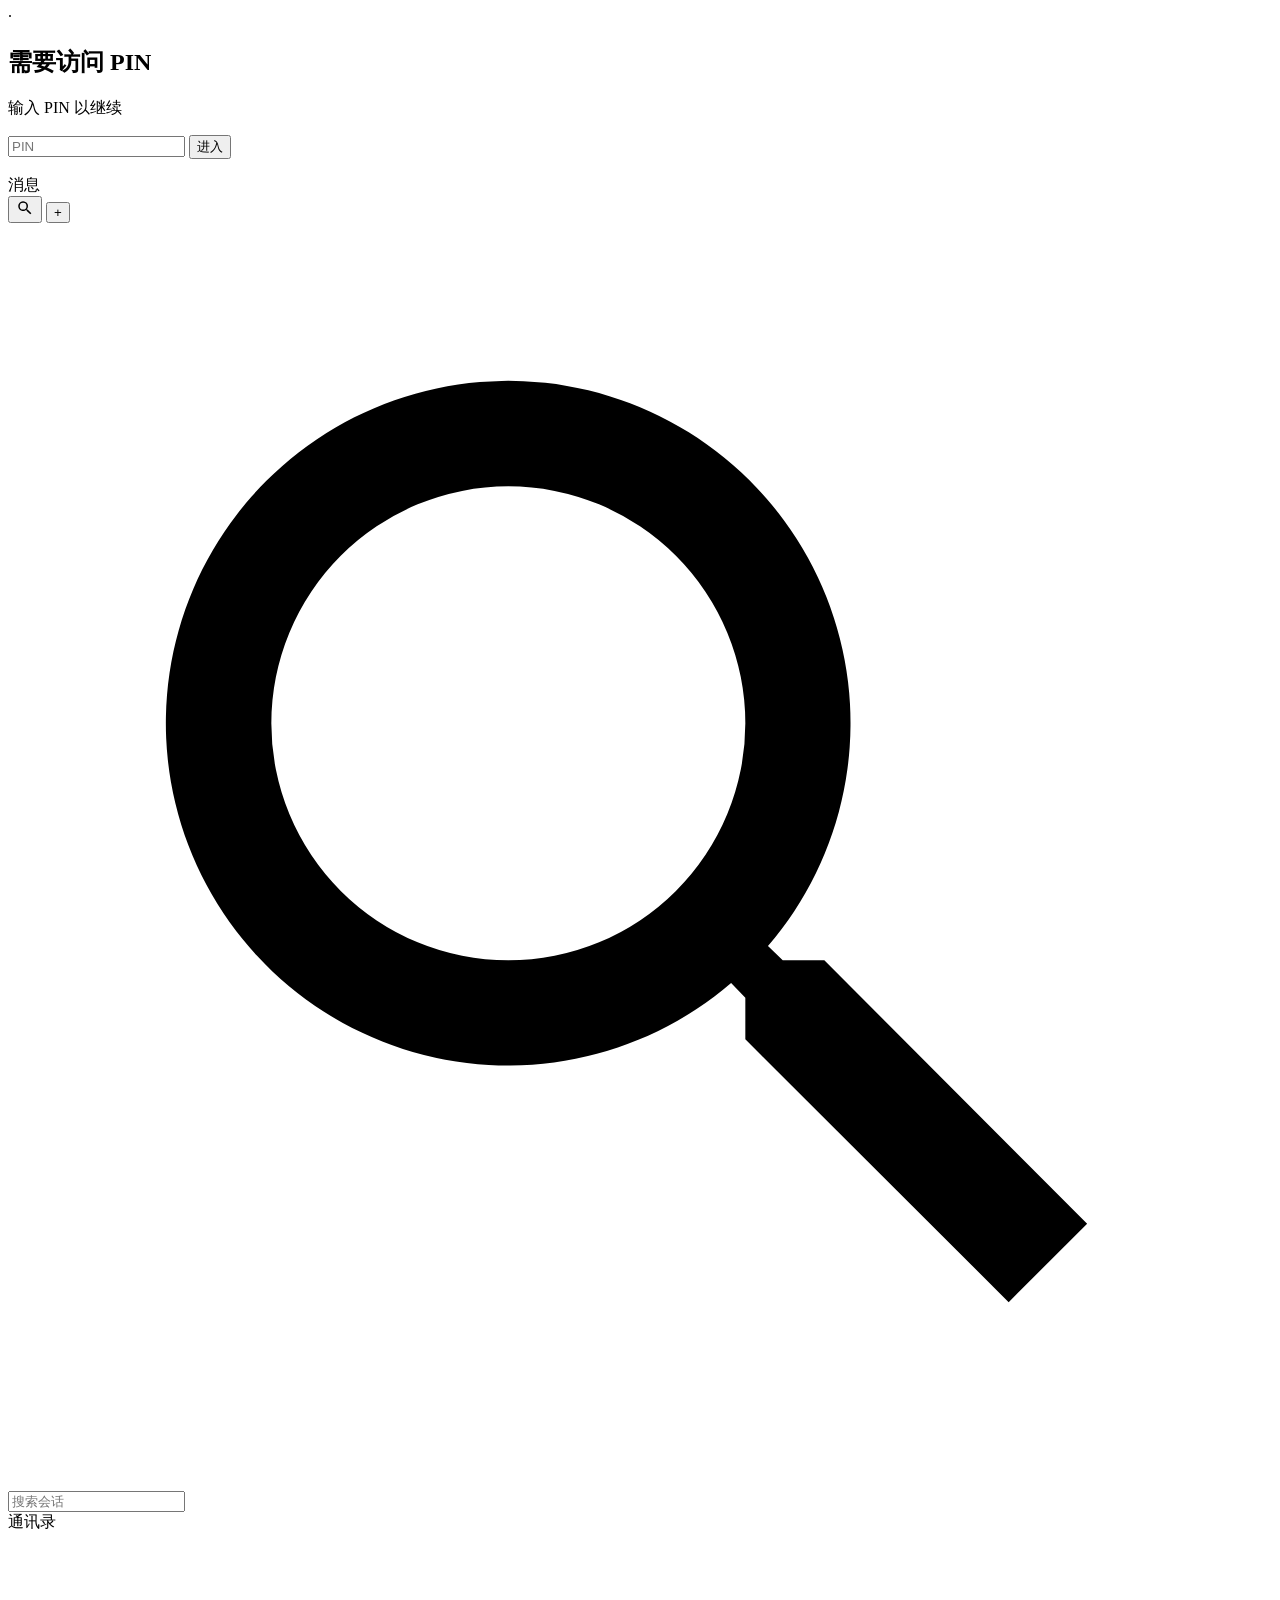
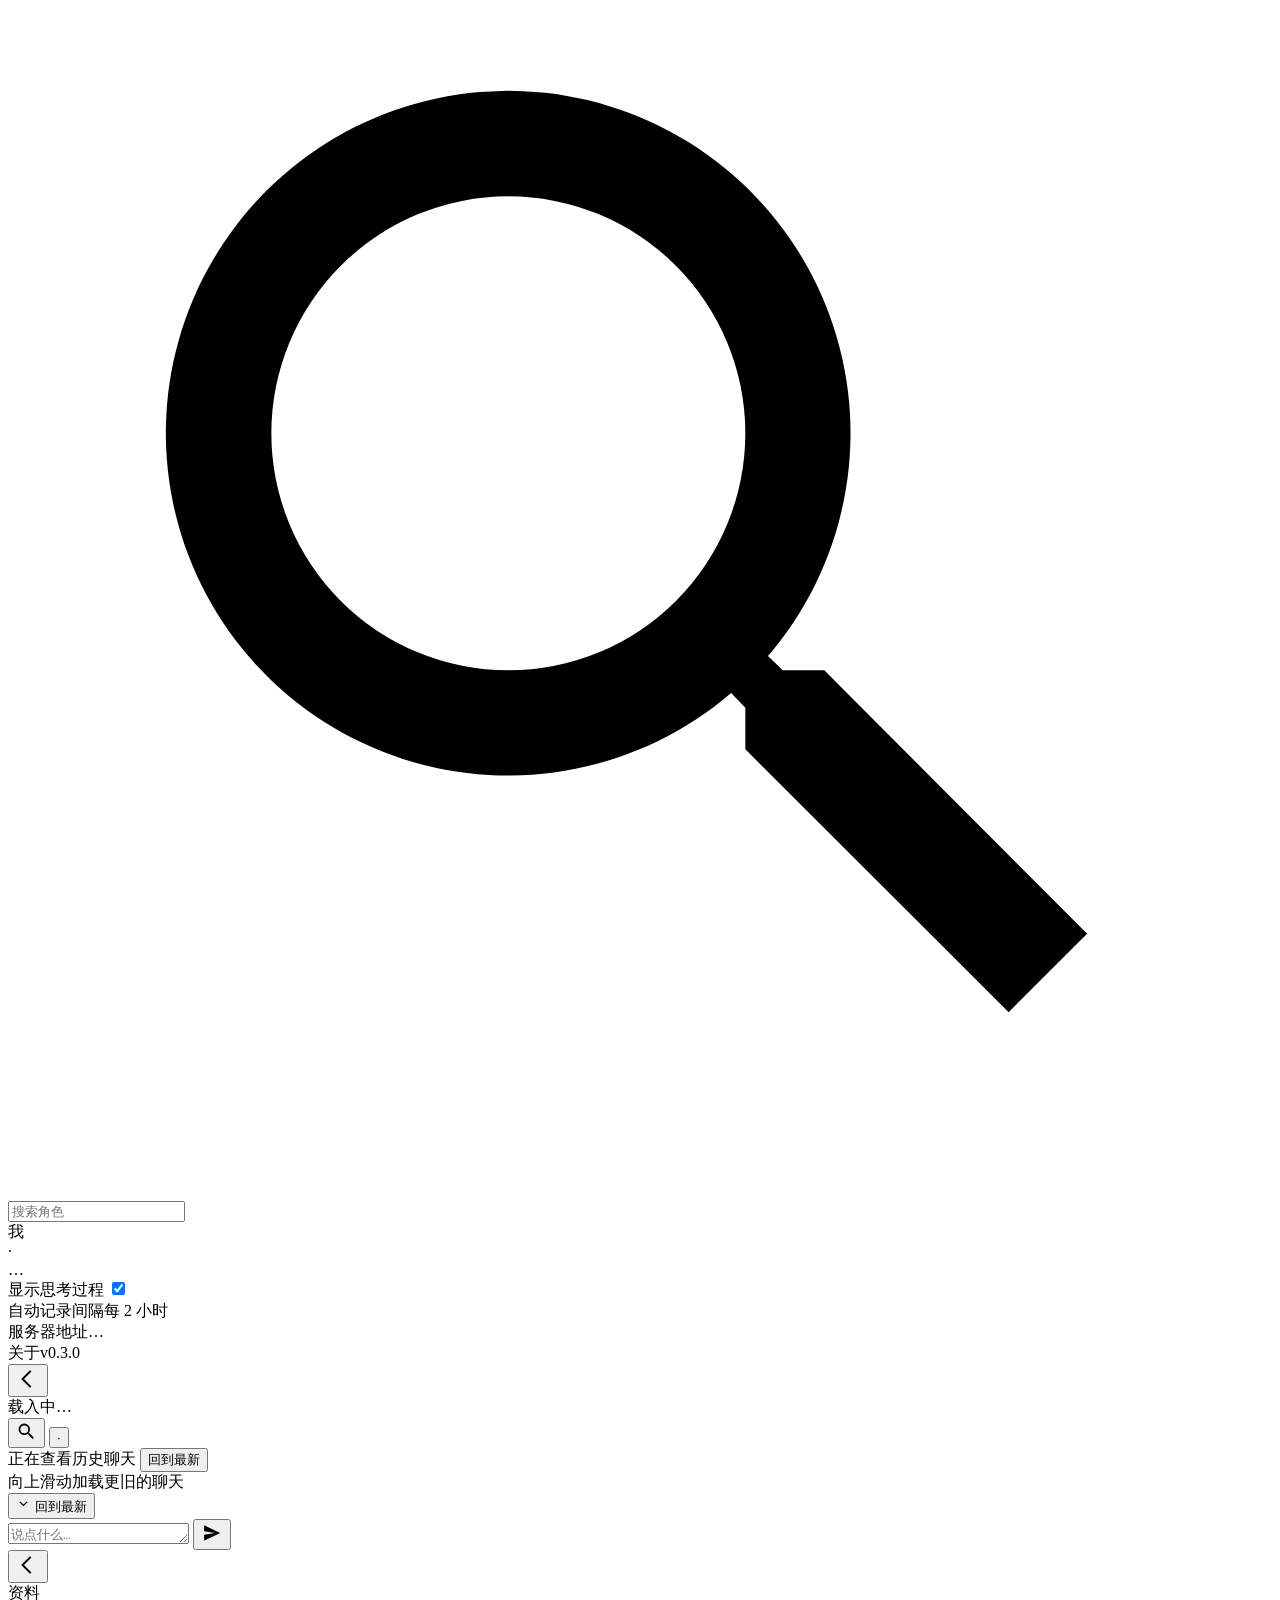
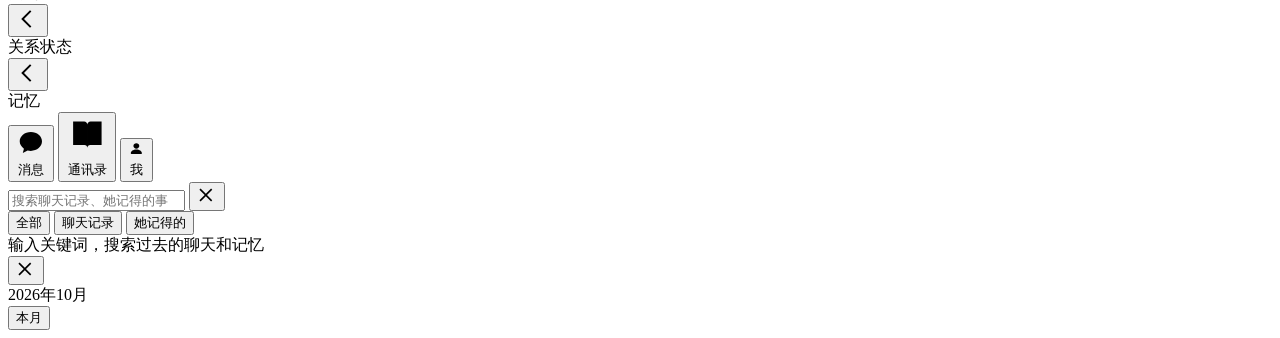
==== commit 4f5a127d: "feat(web): 关系状态独立成页 + 记录完成后服务端主动推送刷新 1) 关系状态从「资料页里可展开的一行」变成独立子页面 view-relation，    和「她的记忆」「聊天记录」同级。 " ====
--- a/src/companion_ever/web/index.html
+++ b/src/companion_ever/web/index.html
@@ -138,6 +138,17 @@
         <div class="scroll" id="profile-body"></div>
       </section>
 
+      <!-- ===== 关系状态 ===== -->
+      <section id="view-relation" class="view">
+        <div class="nav">
+          <button id="btn-relation-back" class="icon-btn" aria-label="返回">
+            <svg viewBox="0 0 24 24" width="24" height="24" aria-hidden="true"><path fill="currentColor" d="M15.4 4.6 14 3.2 5.2 12 14 20.8l1.4-1.4L8 12z"/></svg>
+          </button>
+          <div class="nav-title">关系状态</div>
+        </div>
+        <div class="scroll" id="relation-body"></div>
+      </section>
+
       <!-- ===== 她的记忆 ===== -->
       <section id="view-memory" class="view">
         <div class="nav">
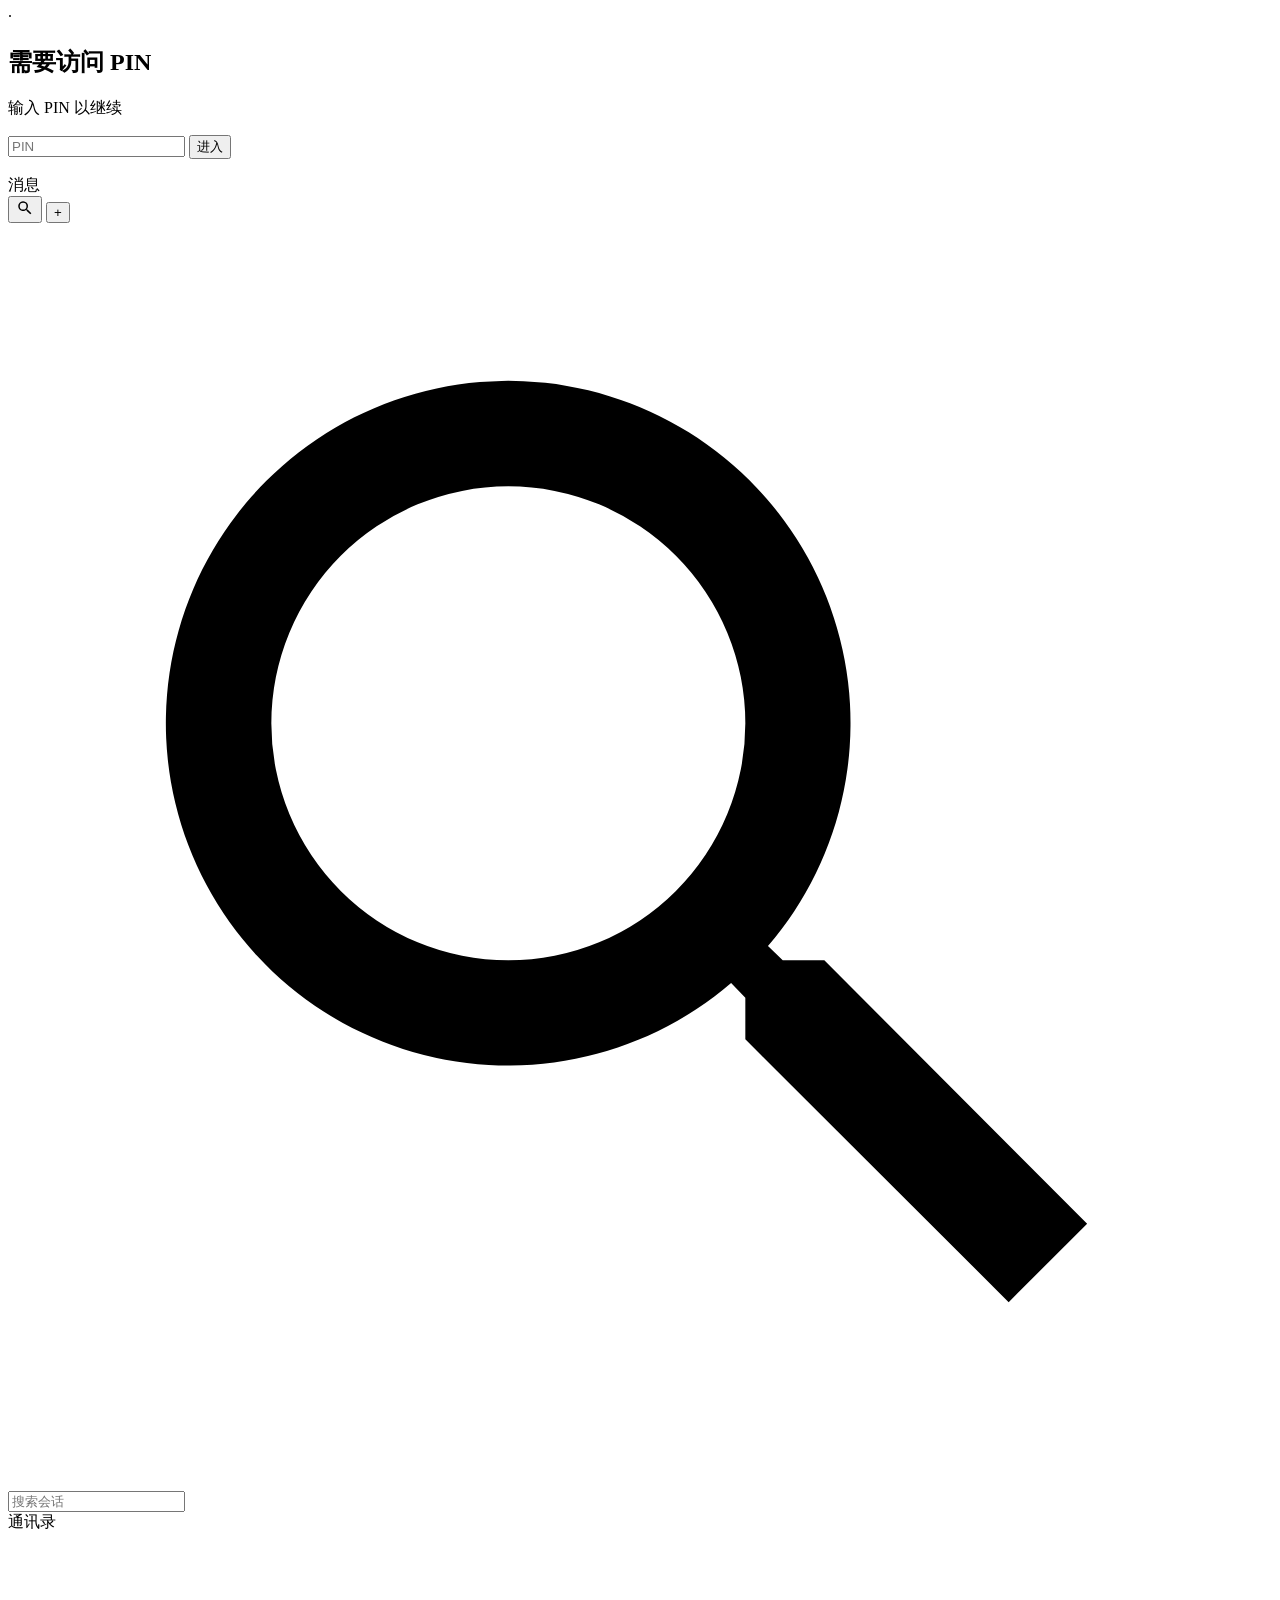
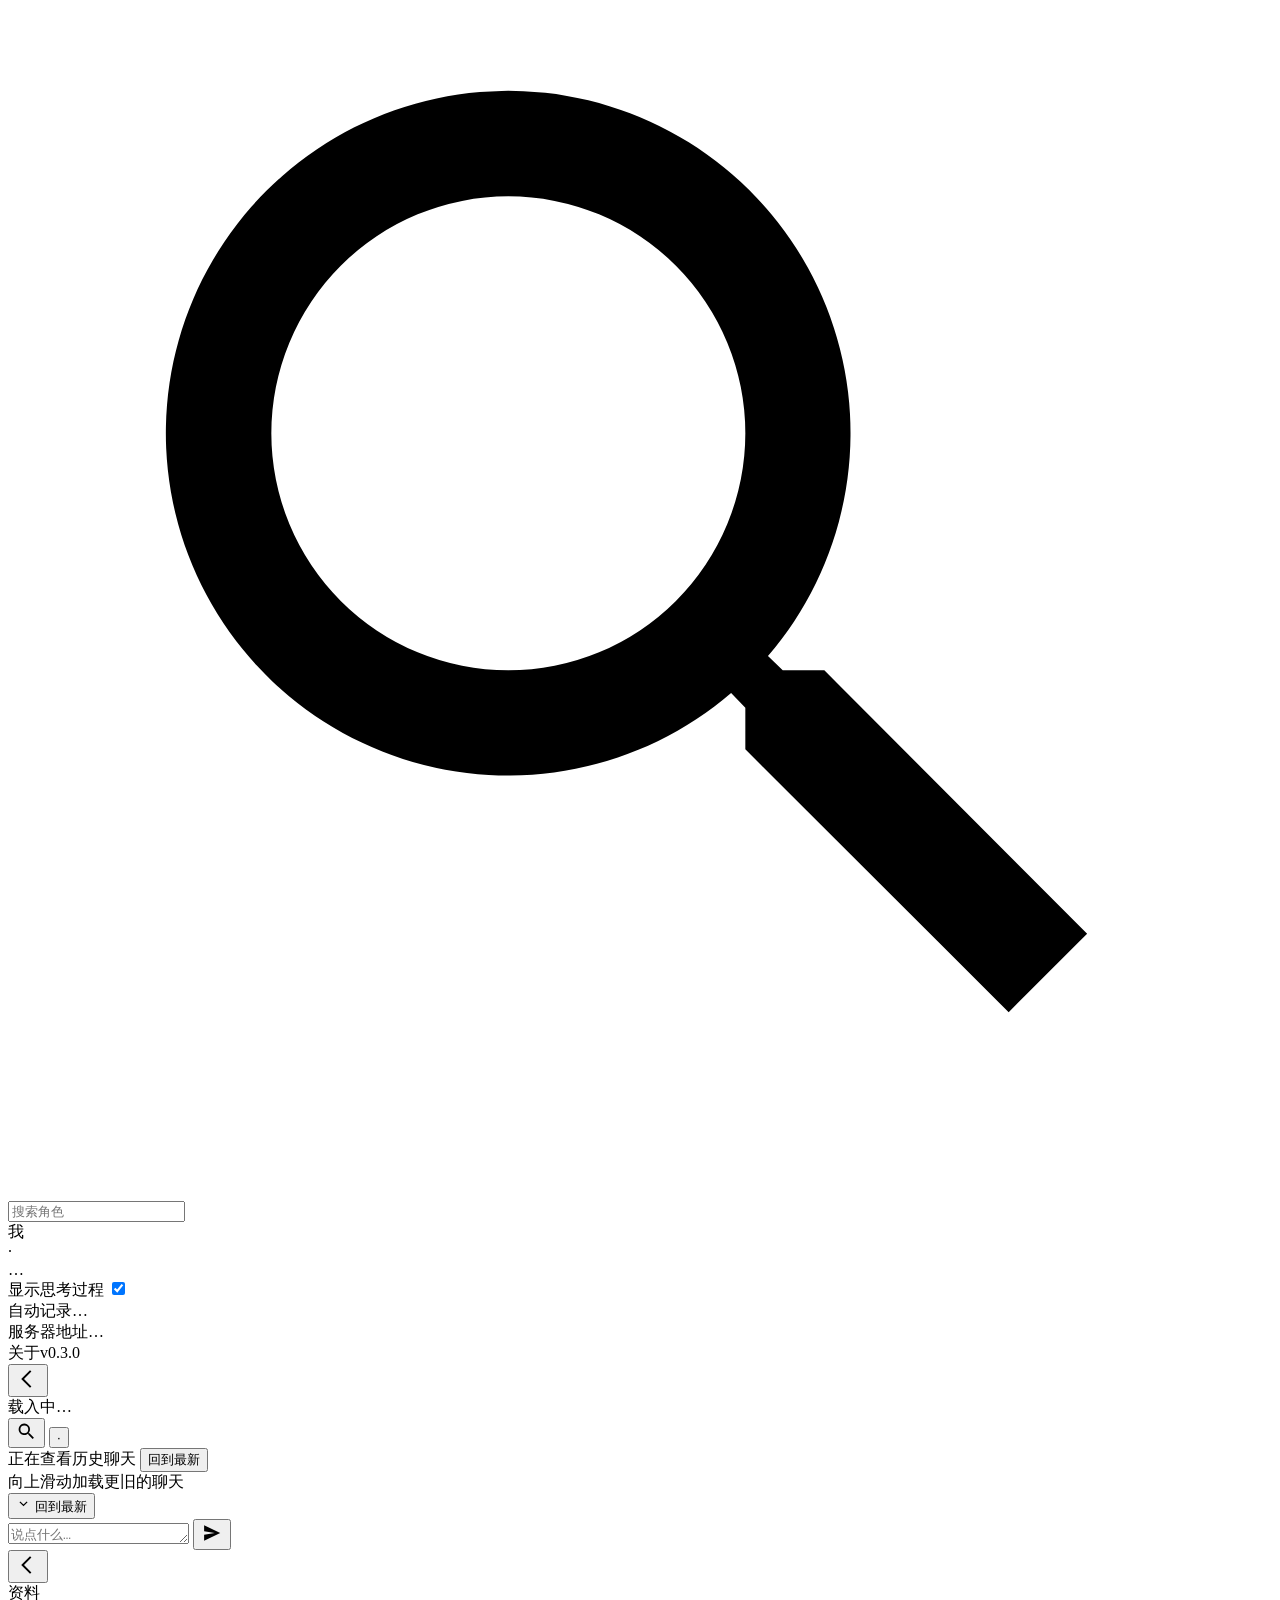
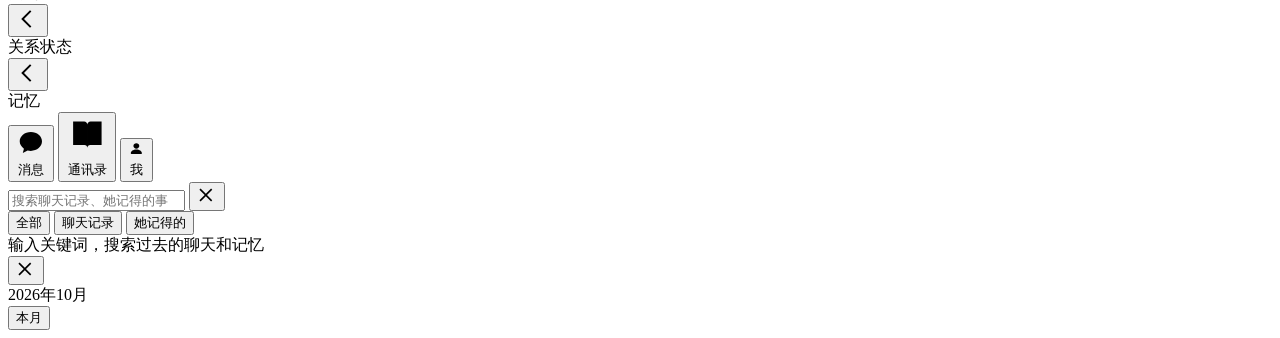
==== commit cda80933: "feat: orchestrate memory extraction and reduce background model calls" ====
--- a/src/companion_ever/web/index.html
+++ b/src/companion_ever/web/index.html
@@ -74,7 +74,7 @@
               <span>显示思考过程</span>
               <label class="switch-row switch-inline"><input type="checkbox" id="toggle-thinking" checked><i class="switch"></i></label>
             </div>
-            <div class="row"><span>自动记录间隔</span><span class="row-val" id="me-interval">每 2 小时</span></div>
+            <div class="row"><span>自动记录</span><span class="row-val" id="me-interval">…</span></div>
             <div class="row"><span>服务器地址</span><span class="row-val" id="me-server">…</span></div>
             <div class="row"><span>关于</span><span class="row-val" id="me-version">v0.3.0</span></div>
           </div>
